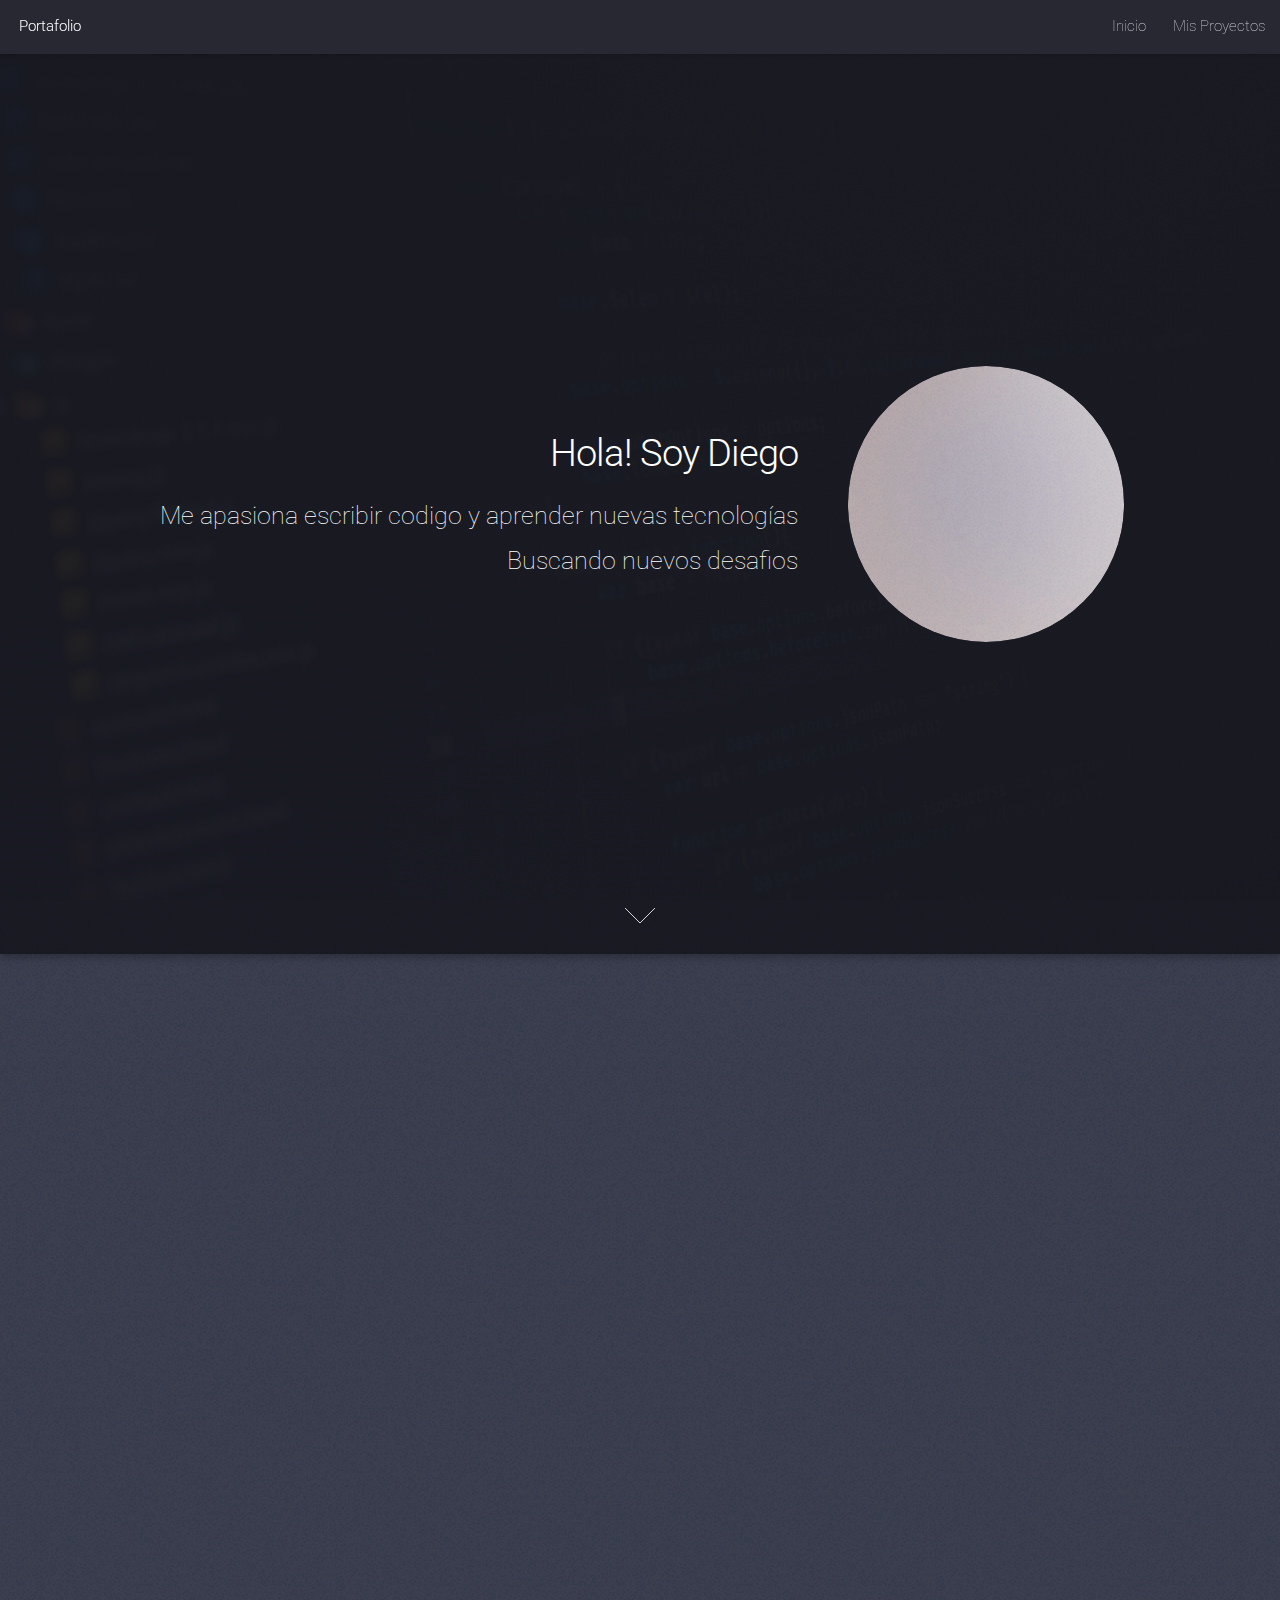
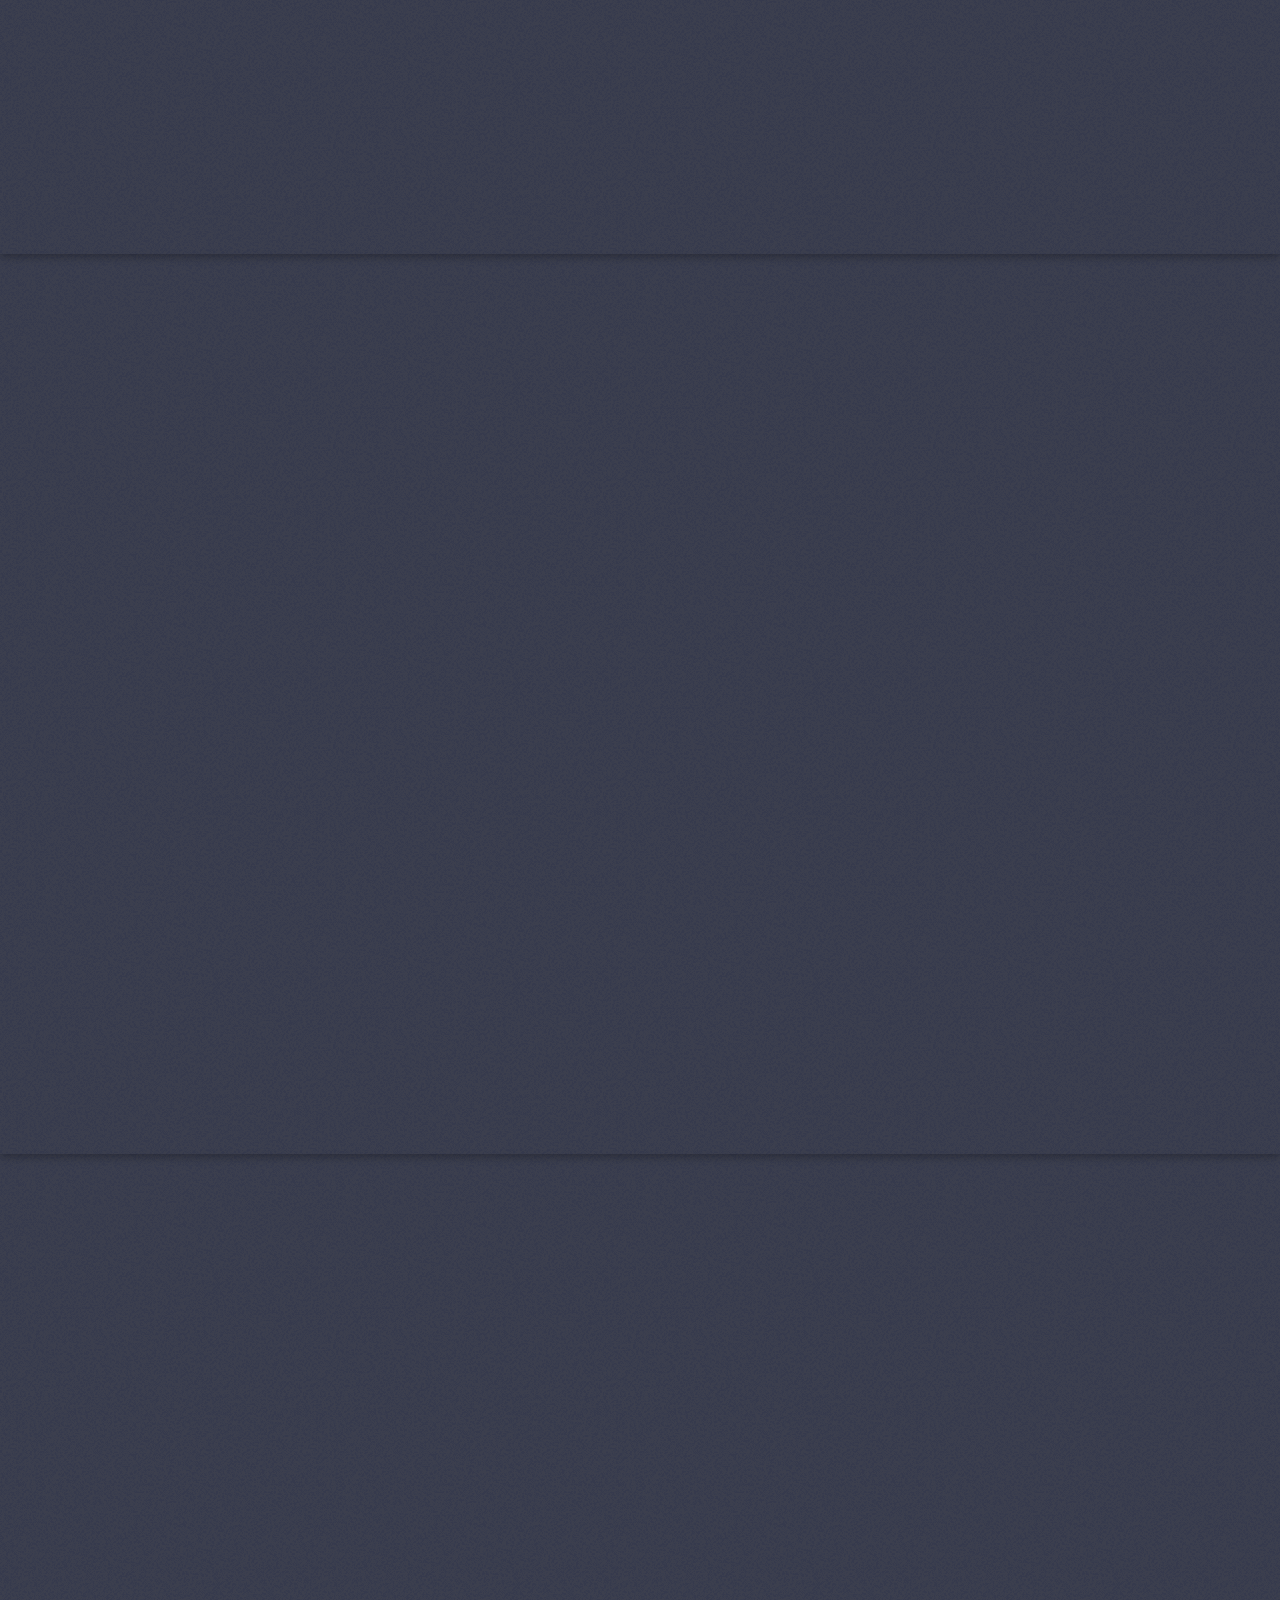
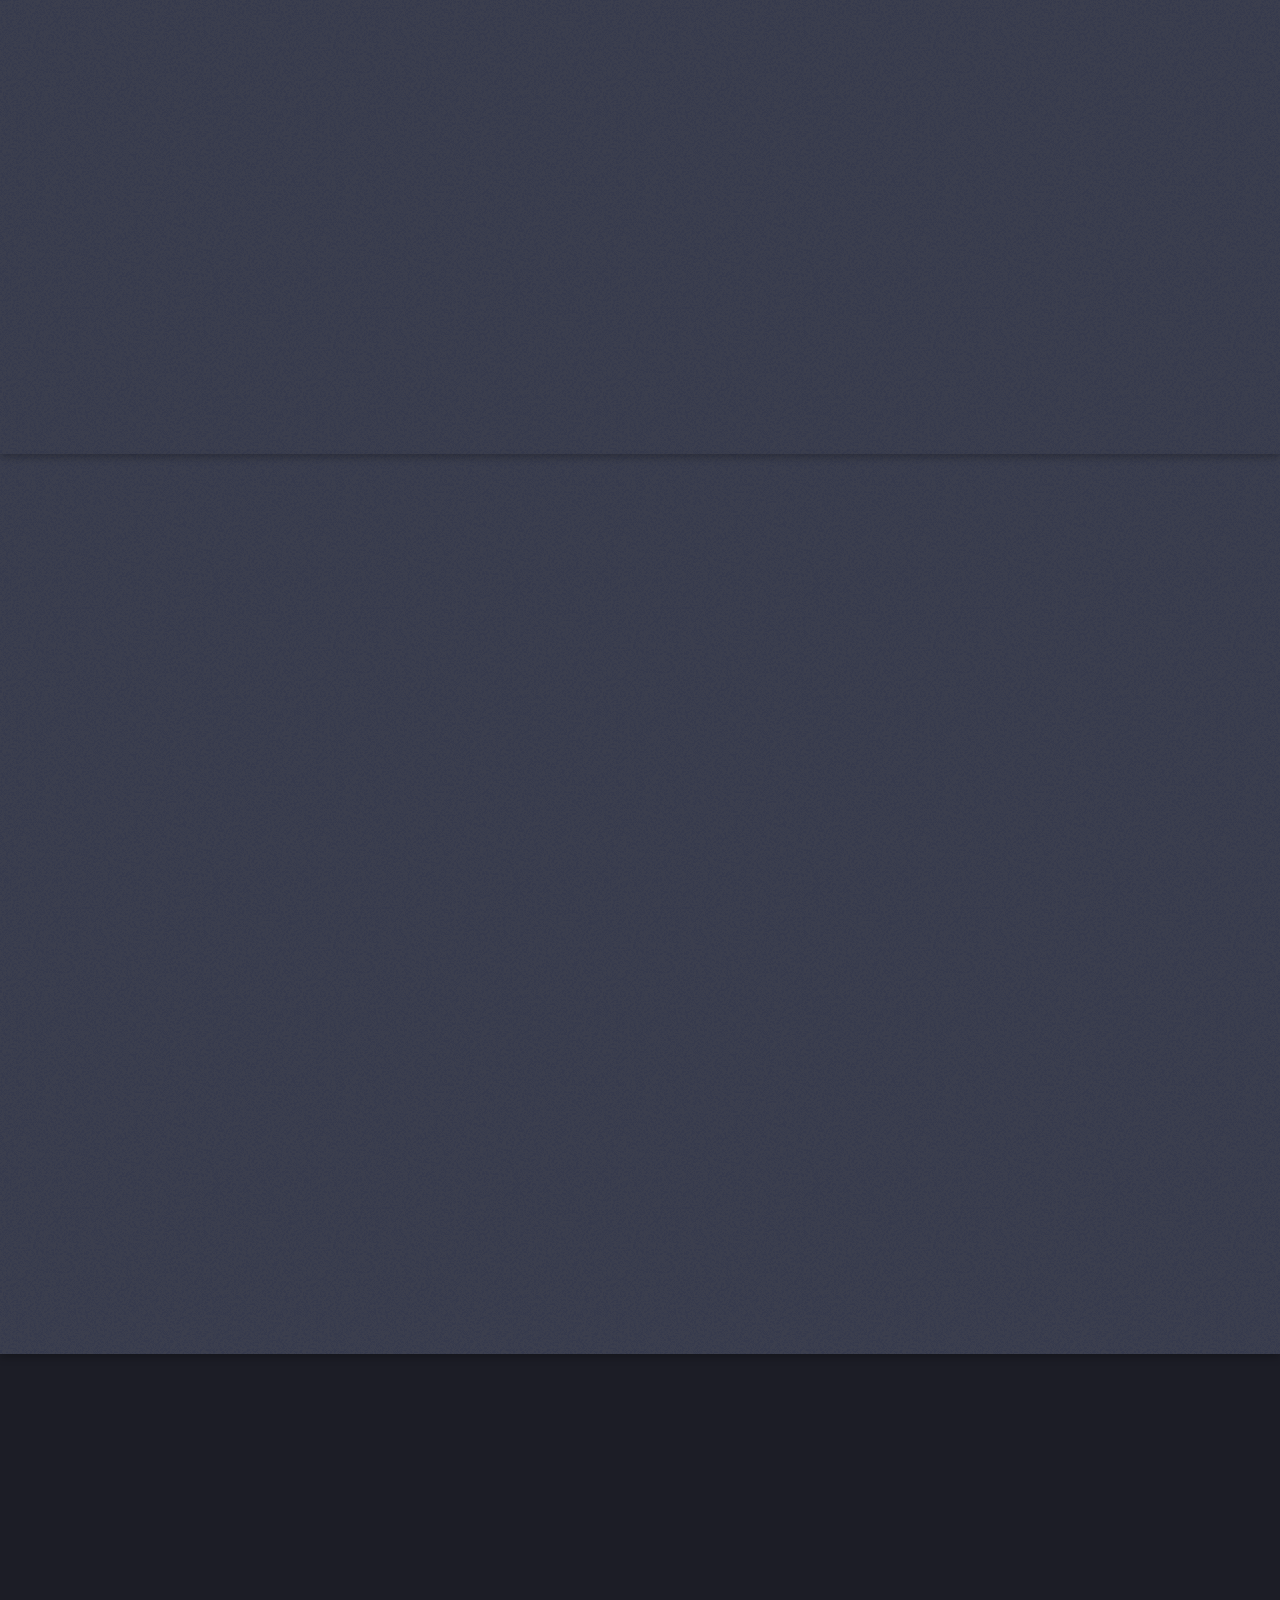
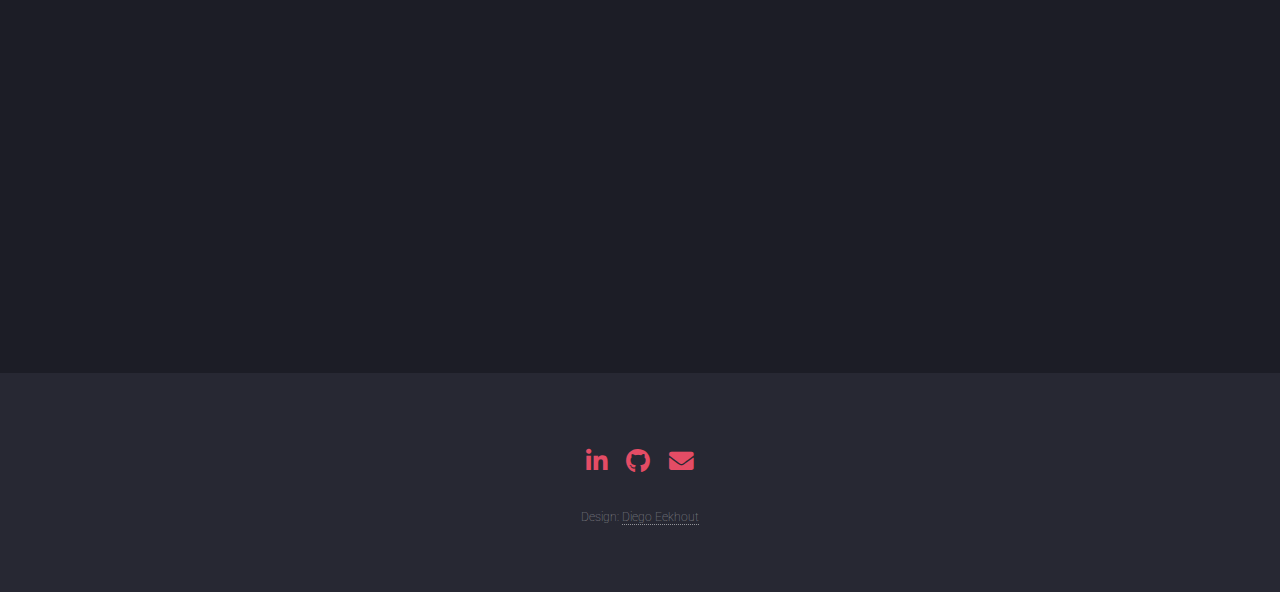
==== index.html @ 504386aa "Add files via upload" ====
<!DOCTYPE HTML>
<html>
	<head>
		<title>Portafolio Diego Eekhout</title>
		<meta charset="utf-8" />
		<meta name="viewport" content="width=device-width, initial-scale=1, user-scalable=no" />
		<link rel="stylesheet" href="assets/css/main.css" />
		<noscript><link rel="stylesheet" href="assets/css/noscript.css" /></noscript>
	</head>
	<body class="is-preload">
		<div id="page-wrapper">

			<!-- Header -->
				<header id="header">
					<h1 id="logo"><a href="index.html">Portafolio</a></h1>
					<nav id="nav">
						<ul>
							<li><a href="index.html">Inicio</a></li>
							<li>
								<a href="#">Mis Proyectos</a>
								<ul>
									<li><a href="proyecto-01.html">Farmacia de Barrio</a></li>
									<li><a href="proyecto-02.html">TangleZip</a></li>
									<li><a href="proyecto-03.html">Busqueda Binaria</a></li>
								</ul>
							</li>
						</ul>
					</nav>
				</header>

			<!-- Banner -->
				<section id="banner">
					<div class="content">
						<header>
							<h2>Hola! Soy Diego</h2>
							<p>Me apasiona escribir codigo y aprender nuevas tecnologías<br />
								Buscando nuevos desafios
							</p>
						</header>
						<span class="image"><img src="images/pic01.jpg" alt="" /></span>
					</div>
					<a href="#one" class="goto-next scrolly">Next</a>
				</section>

			<!-- One -->
				<section id="one" class="spotlight style1 bottom">
					<span class="image fit main"><img src="images/pic02.jpg" alt="" /></span>
					<div class="content">
						<div class="container">
							<div class="row">
								<div class="col-4 col-12-medium">
									<header>
										<h2>Sobre mi</h2>
										<p>Desarrollador Web</p>
									</header>
								</div>
								<div class="col-4 col-12-medium">
									<p>Soy un desarrollador web con experiencia en Vue.js y conocimientos en Typescript, 
										buscando una oportunidad para aplicar mis habilidades técnicas y 
										conocimientos de desarrollo de software en un entorno colaborativo y desafiante.  
									</p>
								</div>
								<div class="col-4 col-12-medium">
									<p>Si quieres saber mas de mi, haz click</p>
									<ul class="actions">
										<li><a href="https://drive.google.com/file/d/19EqJxqK3a6YMEA4mYGof4w_C3l0-E_nT/view?usp=share_link" class="button primary">CV</a></li>
									</ul>
								</div>
							</div>
						</div>
					</div>
					<a href="#two" class="goto-next scrolly">Next</a>
				</section>

			<!-- Two -->
				<section id="two" class="spotlight style2 right">
					<span class="image fit main"><img src="images/pic03.jpg" alt="" /></span>
					<div class="content">
						<header>
							<h2>Proyecto 01</h2>
							<p>Farmacia de Barrio</p>
						</header>
						<p>Es una aplicación web que tiene la finalidad de agregar, editar o eliminar medicamentos de una base de datos</p>
						<ul class="actions">
							<li><a href="proyecto-01.html" class="button">Saber mas</a></li>
							<li><a href="https://github.com/diegoeekhout/Farmacia-de-Barrio" class="button">GitHub</a></li>
						</ul>
					</div>
					<a href="#three" class="goto-next scrolly">Next</a>
				</section>

			<!-- Three -->
				<section id="three" class="spotlight style3 left">
					<span class="image fit main bottom"><img src="images/pic04.jpg" alt="" /></span>
					<div class="content">
						<header>
							<h2>Proyecto 02</h2>
							<p>TangleZip</p>
						</header>
						<p>TangleZip es un clon de Spotify pero con la caracteristica es que sea esclusivamente para podcast.</p>
						<ul class="actions">
							<li><a href="proyecto-02.html" class="button">Saber mas</a></li>
							<li><a href="https://github.com/diegoeekhout/TangleZip-" class="button">GitHub</a></li>
						</ul>
					</div>
					<a href="#four" class="goto-next scrolly">Next</a>
				</section>

			<!-- Four -->
				<section id="four" class="spotlight style4 right">
					<span class="image fit main"><img src="images/pic05.jpg" alt="" /></span>
					<div class="content">
						<header>
							<h2>Proyecto 03</h2>
							<p>Busqueda Binaria</p>
						</header>
						<p>Este codigo se encargade buscar en un arbol binario de datos</p>
						<ul class="actions">
							<li><a href="proyecto-03.html" class="button">Saber mas</a></li>
							<li><a href="https://github.com/diegoeekhout/busquedaBinaria" class="button">GitHub</a></li>
						</ul>
					</div>
					<a href="#five" class="goto-next scrolly">Next</a>
				</section>
			
			<!-- Five -->
				<section id="five" class="wrapper style1 special fade-up">
					<div class="container">
						<header class="major">
							<h2>Contácteme</h2>
						</header>
						<form id="contact-form" action="https://formspree.io/mqkyonwg" method="POST">
							<div class="row gtr-uniform gtr-50">
								<div class="col-6 col-12-xsmall">
									<input type="text" name="name" id="name" value="" placeholder="Nombre" required/>
								</div>
								<div class="col-6 col-12-xsmall">
									<input type="email" name="email" id="email" value="" placeholder="Email" required/>
								</div>
								<div class="col-12">
									<textarea name="message" id="message" placeholder="Ingresar Mensaje" rows="6" required></textarea>
								</div>
								<div class="col-12">
									<ul class="actions">
										<li><input type="submit" target="_blank" value="Enviar Mensaje"  class="primary" /></li>
										<li><input type="reset" value="Reset" /></li>
									</ul>
								</div>
							</div>
						</form>
					</div>
				</section>

			<!-- Footer -->
				<footer id="footer">
					<ul class="icons">
						<li><a href="https://www.linkedin.com/in/diegoeekhout/" target="_blank" class="icon brands fa-linkedin-in"><span class="label">LinkedIn</span></a></li>
						<li><a href="https://github.com/diegoeehoeekhout" target="_blank" class="icon brands fa-github"><span class="label">GitHub</span></a></li>
						<li><a href="mailto:diegoeekhout@gmail.com" target="_blank" class="icon solid fa-envelope"><span class="label">Email</span></a></li>
					</ul>
					<ul class="copyright">
						<li>Design: <a>Diego Eekhout</a></li>
					</ul>
				</footer>

		</div>

		<!-- Scripts -->
			<script src="assets/js/jquery.min.js"></script>
			<script src="assets/js/jquery.scrolly.min.js"></script>
			<script src="assets/js/jquery.dropotron.min.js"></script>
			<script src="assets/js/jquery.scrollex.min.js"></script>
			<script src="assets/js/browser.min.js"></script>
			<script src="assets/js/breakpoints.min.js"></script>
			<script src="assets/js/util.js"></script>
			<script src="assets/js/main.js"></script>

	</body>
</html>
---- assets/css/main.css ----
@import url("fontawesome-all.min.css");
@import url("https://fonts.googleapis.com/css?family=Roboto:100,300,100italic,300italic");


html, body, div, span, applet, object,
iframe, h1, h2, h3, h4, h5, h6, p, blockquote,
pre, a, abbr, acronym, address, big, cite,
code, del, dfn, em, img, ins, kbd, q, s, samp,
small, strike, strong, sub, sup, tt, var, b,
u, i, center, dl, dt, dd, ol, ul, li, fieldset,
form, label, legend, table, caption, tbody,
tfoot, thead, tr, th, td, article, aside,
canvas, details, embed, figure, figcaption,
footer, header, hgroup, menu, nav, output, ruby,
section, summary, time, mark, audio, video {
	margin: 0;
	padding: 0;
	border: 0;
	font-size: 100%;
	font: inherit;
	vertical-align: baseline;}

article, aside, details, figcaption, figure,
footer, header, hgroup, menu, nav, section {
	display: block;}

body {
	line-height: 1;
}

ol, ul {
	list-style: none;
}

blockquote, q {
	quotes: none;
}

	blockquote:before, blockquote:after, q:before, q:after {
		content: '';
		content: none;
	}

table {
	border-collapse: collapse;
	border-spacing: 0;
}

body {
	-webkit-text-size-adjust: none;
}

mark {
	background-color: transparent;
	color: inherit;
}

input::-moz-focus-inner {
	border: 0;
	padding: 0;
}

input, select, textarea {
	-moz-appearance: none;
	-webkit-appearance: none;
	-ms-appearance: none;
	appearance: none;
}

/* Basic */

	html {
		box-sizing: border-box;
	}

	*, *:before, *:after {
		box-sizing: inherit;
	}

	html, body {
		background: #1c1d26;
	}

	body.is-preload *, body.is-preload *:before, body.is-preload *:after {
		-moz-animation: none !important;
		-webkit-animation: none !important;
		-ms-animation: none !important;
		animation: none !important;
		-moz-transition: none !important;
		-webkit-transition: none !important;
		-ms-transition: none !important;
		transition: none !important;
	}

	body, input, select, textarea {
		color: rgba(255, 255, 255, 0.75);
		font-family: "Roboto", Helvetica, sans-serif;
		font-size: 15pt;
		font-weight: 100;
		line-height: 1.75em;
	}

	a {
		-moz-transition: border-color 0.2s ease-in-out, color 0.2s ease-in-out;
		-webkit-transition: border-color 0.2s ease-in-out, color 0.2s ease-in-out;
		-ms-transition: border-color 0.2s ease-in-out, color 0.2s ease-in-out;
		transition: border-color 0.2s ease-in-out, color 0.2s ease-in-out;
		border-bottom: dotted 1px;
		color: #e44c65;
		text-decoration: none;
	}

		a:hover {
			color: #e44c65 !important;
			border-bottom-color: transparent;
		}

	strong, b {
		color: #ffffff;
		font-weight: 300;
	}

	em, i {
		font-style: italic;
	}

	p {
		margin: 0 0 2em 0;
	}

	h1, h2, h3, h4, h5, h6 {
		color: #ffffff;
		font-weight: 300;
		line-height: 1em;
		margin: 0 0 1em 0;
	}

		h1 a, h2 a, h3 a, h4 a, h5 a, h6 a {
			color: inherit;
			border: 0;
		}

	h2 {
		font-size: 2em;
		line-height: 1.5em;
		letter-spacing: -0.025em;
	}

	h3 {
		font-size: 1.35em;
		line-height: 1.5em;
	}

	h4 {
		font-size: 1.1em;
		line-height: 1.5em;
	}

	h5 {
		font-size: 0.9em;
		line-height: 1.5em;
	}

	h6 {
		font-size: 0.7em;
		line-height: 1.5em;
	}

	sub {
		font-size: 0.8em;
		position: relative;
		top: 0.5em;
	}

	sup {
		font-size: 0.8em;
		position: relative;
		top: -0.5em;
	}

	hr {
		border: 0;
		border-bottom: solid 1px rgba(255, 255, 255, 0.3);
		margin: 3em 0;
	}

		hr.major {
			margin: 4em 0;
		}

	blockquote {
		border-left: solid 4px rgba(255, 255, 255, 0.3);
		font-style: italic;
		margin: 0 0 2em 0;
		padding: 0.5em 0 0.5em 2em;
	}

	code {
		background: rgba(255, 255, 255, 0.075);
		border-radius: 4px;
		font-family: "Courier New", monospace;
		font-size: 0.9em;
		margin: 0 0.25em;
		padding: 0.25em 0.65em;
	}

	pre {
		-webkit-overflow-scrolling: touch;
		font-family: "Courier New", monospace;
		font-size: 0.9em;
		margin: 0 0 2em 0;
	}

		pre code {
			display: block;
			line-height: 1.75em;
			padding: 1em 1.5em;
			overflow-x: auto;
		}

	.align-left {
		text-align: left;
	}

	.align-center {
		text-align: center;
	}

	.align-right {
		text-align: right;
	}

/* Loader */

	@-moz-keyframes spinner-show {
		0% {
			opacity: 0;
		}

		100% {
			opacity: 1;
		}
	}

	@-webkit-keyframes spinner-show {
		0% {
			opacity: 0;
		}

		100% {
			opacity: 1;
		}
	}

	@-ms-keyframes spinner-show {
		0% {
			opacity: 0;
		}

		100% {
			opacity: 1;
		}
	}

	@keyframes spinner-show {
		0% {
			opacity: 0;
		}

		100% {
			opacity: 1;
		}
	}

	@-moz-keyframes spinner-hide {
		0% {
			color: rgba(255, 255, 255, 0.15);
			z-index: 100001;
			-moz-transform: scale(1) rotate(0deg);
			-webkit-transform: scale(1) rotate(0deg);
			-ms-transform: scale(1) rotate(0deg);
			transform: scale(1) rotate(0deg);
		}

		99% {
			color: #1c1d26;
			z-index: 100001;
			-moz-transform: scale(0.5) rotate(360deg);
			-webkit-transform: scale(0.5) rotate(360deg);
			-ms-transform: scale(0.5) rotate(360deg);
			transform: scale(0.5) rotate(360deg);
		}

		100% {
			color: #1c1d26;
			z-index: -1;
			-moz-transform: scale(0.5) rotate(360deg);
			-webkit-transform: scale(0.5) rotate(360deg);
			-ms-transform: scale(0.5) rotate(360deg);
			transform: scale(0.5) rotate(360deg);
		}
	}

	@-webkit-keyframes spinner-hide {
		0% {
			color: rgba(255, 255, 255, 0.15);
			z-index: 100001;
			-moz-transform: scale(1) rotate(0deg);
			-webkit-transform: scale(1) rotate(0deg);
			-ms-transform: scale(1) rotate(0deg);
			transform: scale(1) rotate(0deg);
		}

		99% {
			color: #1c1d26;
			z-index: 100001;
			-moz-transform: scale(0.5) rotate(360deg);
			-webkit-transform: scale(0.5) rotate(360deg);
			-ms-transform: scale(0.5) rotate(360deg);
			transform: scale(0.5) rotate(360deg);
		}

		100% {
			color: #1c1d26;
			z-index: -1;
			-moz-transform: scale(0.5) rotate(360deg);
			-webkit-transform: scale(0.5) rotate(360deg);
			-ms-transform: scale(0.5) rotate(360deg);
			transform: scale(0.5) rotate(360deg);
		}
	}

	@-ms-keyframes spinner-hide {
		0% {
			color: rgba(255, 255, 255, 0.15);
			z-index: 100001;
			-moz-transform: scale(1) rotate(0deg);
			-webkit-transform: scale(1) rotate(0deg);
			-ms-transform: scale(1) rotate(0deg);
			transform: scale(1) rotate(0deg);
		}

		99% {
			color: #1c1d26;
			z-index: 100001;
			-moz-transform: scale(0.5) rotate(360deg);
			-webkit-transform: scale(0.5) rotate(360deg);
			-ms-transform: scale(0.5) rotate(360deg);
			transform: scale(0.5) rotate(360deg);
		}

		100% {
			color: #1c1d26;
			z-index: -1;
			-moz-transform: scale(0.5) rotate(360deg);
			-webkit-transform: scale(0.5) rotate(360deg);
			-ms-transform: scale(0.5) rotate(360deg);
			transform: scale(0.5) rotate(360deg);
		}
	}

	@keyframes spinner-hide {
		0% {
			color: rgba(255, 255, 255, 0.15);
			z-index: 100001;
			-moz-transform: scale(1) rotate(0deg);
			-webkit-transform: scale(1) rotate(0deg);
			-ms-transform: scale(1) rotate(0deg);
			transform: scale(1) rotate(0deg);
		}

		99% {
			color: #1c1d26;
			z-index: 100001;
			-moz-transform: scale(0.5) rotate(360deg);
			-webkit-transform: scale(0.5) rotate(360deg);
			-ms-transform: scale(0.5) rotate(360deg);
			transform: scale(0.5) rotate(360deg);
		}

		100% {
			color: #1c1d26;
			z-index: -1;
			-moz-transform: scale(0.5) rotate(360deg);
			-webkit-transform: scale(0.5) rotate(360deg);
			-ms-transform: scale(0.5) rotate(360deg);
			transform: scale(0.5) rotate(360deg);
		}
	}

	@-moz-keyframes spinner-rotate {
		0% {
			-moz-transform: scale(1) rotate(0deg);
			-webkit-transform: scale(1) rotate(0deg);
			-ms-transform: scale(1) rotate(0deg);
			transform: scale(1) rotate(0deg);
		}

		100% {
			-moz-transform: scale(1) rotate(360deg);
			-webkit-transform: scale(1) rotate(360deg);
			-ms-transform: scale(1) rotate(360deg);
			transform: scale(1) rotate(360deg);
		}
	}

	@-webkit-keyframes spinner-rotate {
		0% {
			-moz-transform: scale(1) rotate(0deg);
			-webkit-transform: scale(1) rotate(0deg);
			-ms-transform: scale(1) rotate(0deg);
			transform: scale(1) rotate(0deg);
		}

		100% {
			-moz-transform: scale(1) rotate(360deg);
			-webkit-transform: scale(1) rotate(360deg);
			-ms-transform: scale(1) rotate(360deg);
			transform: scale(1) rotate(360deg);
		}
	}

	@-ms-keyframes spinner-rotate {
		0% {
			-moz-transform: scale(1) rotate(0deg);
			-webkit-transform: scale(1) rotate(0deg);
			-ms-transform: scale(1) rotate(0deg);
			transform: scale(1) rotate(0deg);
		}

		100% {
			-moz-transform: scale(1) rotate(360deg);
			-webkit-transform: scale(1) rotate(360deg);
			-ms-transform: scale(1) rotate(360deg);
			transform: scale(1) rotate(360deg);
		}
	}

	@keyframes spinner-rotate {
		0% {
			-moz-transform: scale(1) rotate(0deg);
			-webkit-transform: scale(1) rotate(0deg);
			-ms-transform: scale(1) rotate(0deg);
			transform: scale(1) rotate(0deg);
		}

		100% {
			-moz-transform: scale(1) rotate(360deg);
			-webkit-transform: scale(1) rotate(360deg);
			-ms-transform: scale(1) rotate(360deg);
			transform: scale(1) rotate(360deg);
		}
	}

	@-moz-keyframes overlay-hide {
		0% {
			opacity: 1;
			z-index: 100000;
		}

		15% {
			opacity: 1;
			z-index: 100000;
		}

		99% {
			opacity: 0;
			z-index: 100000;
		}

		100% {
			opacity: 0;
			z-index: -1;
		}
	}

	@-webkit-keyframes overlay-hide {
		0% {
			opacity: 1;
			z-index: 100000;
		}

		15% {
			opacity: 1;
			z-index: 100000;
		}

		99% {
			opacity: 0;
			z-index: 100000;
		}

		100% {
			opacity: 0;
			z-index: -1;
		}
	}

	@-ms-keyframes overlay-hide {
		0% {
			opacity: 1;
			z-index: 100000;
		}

		15% {
			opacity: 1;
			z-index: 100000;
		}

		99% {
			opacity: 0;
			z-index: 100000;
		}

		100% {
			opacity: 0;
			z-index: -1;
		}
	}

	@keyframes overlay-hide {
		0% {
			opacity: 1;
			z-index: 100000;
		}

		15% {
			opacity: 1;
			z-index: 100000;
		}

		99% {
			opacity: 0;
			z-index: 100000;
		}

		100% {
			opacity: 0;
			z-index: -1;
		}
	}

/* Container */

	.container {
		margin: 0 auto;
		max-width: calc(100% - 4em);
		width: 70em;
	}

		.container.xsmall {
			width: 17.5em;
		}

		.container.small {
			width: 35em;
		}

		.container.medium {
			width: 52.5em;
		}

		.container.large {
			width: 87.5em;
		}

		.container.xlarge {
			width: 105em;
		}

		.container.max {
			width: 100%;
		}

		@media screen and (max-width: 1280px) {

			.container {
				width: 90%;
				max-width: 100%;
			}

		}

		@media screen and (max-width: 980px) {

			.container {
				width: 100% !important;
			}

		}

/* Row */

	.row {
		display: flex;
		flex-wrap: wrap;
		box-sizing: border-box;
		align-items: stretch;
	}

		.row > * {
			box-sizing: border-box;
		}

		.row.gtr-uniform > * > :last-child {
			margin-bottom: 0;
		}

		.row.aln-left {
			justify-content: flex-start;
		}

		.row.aln-center {
			justify-content: center;
		}

		.row.aln-right {
			justify-content: flex-end;
		}

		.row.aln-top {
			align-items: flex-start;
		}

		.row.aln-middle {
			align-items: center;
		}

		.row.aln-bottom {
			align-items: flex-end;
		}

		.row > .imp {
			order: -1;
		}

		.row > .col-1 {
			width: 8.33333%;
		}

		.row > .off-1 {
			margin-left: 8.33333%;
		}

		.row > .col-2 {
			width: 16.66667%;
		}

		.row > .off-2 {
			margin-left: 16.66667%;
		}

		.row > .col-3 {
			width: 25%;
		}

		.row > .off-3 {
			margin-left: 25%;
		}

		.row > .col-4 {
			width: 33.33333%;
		}

		.row > .off-4 {
			margin-left: 33.33333%;
		}

		.row > .col-5 {
			width: 41.66667%;
		}

		.row > .off-5 {
			margin-left: 41.66667%;
		}

		.row > .col-6 {
			width: 50%;
		}

		.row > .off-6 {
			margin-left: 50%;
		}

		.row > .col-7 {
			width: 58.33333%;
		}

		.row > .off-7 {
			margin-left: 58.33333%;
		}

		.row > .col-8 {
			width: 66.66667%;
		}

		.row > .off-8 {
			margin-left: 66.66667%;
		}

		.row > .col-9 {
			width: 75%;
		}

		.row > .off-9 {
			margin-left: 75%;
		}

		.row > .col-10 {
			width: 83.33333%;
		}

		.row > .off-10 {
			margin-left: 83.33333%;
		}

		.row > .col-11 {
			width: 91.66667%;
		}

		.row > .off-11 {
			margin-left: 91.66667%;
		}

		.row > .col-12 {
			width: 100%;
		}

		.row > .off-12 {
			margin-left: 100%;
		}

		.row.gtr-0 {
			margin-top: 0;
			margin-left: 0em;
		}

			.row.gtr-0 > * {
				padding: 0 0 0 0em;
			}

			.row.gtr-0.gtr-uniform {
				margin-top: 0em;
			}

				.row.gtr-0.gtr-uniform > * {
					padding-top: 0em;
				}

		.row.gtr-25 {
			margin-top: 0;
			margin-left: -0.625em;
		}

			.row.gtr-25 > * {
				padding: 0 0 0 0.625em;
			}

			.row.gtr-25.gtr-uniform {
				margin-top: -0.625em;
			}

				.row.gtr-25.gtr-uniform > * {
					padding-top: 0.625em;
				}

		.row.gtr-50 {
			margin-top: 0;
			margin-left: -1.25em;
		}

			.row.gtr-50 > * {
				padding: 0 0 0 1.25em;
			}

			.row.gtr-50.gtr-uniform {
				margin-top: -1.25em;
			}

				.row.gtr-50.gtr-uniform > * {
					padding-top: 1.25em;
				}

		.row {
			margin-top: 0;
			margin-left: -2.5em;
		}

			.row > * {
				padding: 0 0 0 2.5em;
			}

			.row.gtr-uniform {
				margin-top: -2.5em;
			}

				.row.gtr-uniform > * {
					padding-top: 2.5em;
				}

		.row.gtr-150 {
			margin-top: 0;
			margin-left: -3.75em;
		}

			.row.gtr-150 > * {
				padding: 0 0 0 3.75em;
			}

			.row.gtr-150.gtr-uniform {
				margin-top: -3.75em;
			}

				.row.gtr-150.gtr-uniform > * {
					padding-top: 3.75em;
				}

		.row.gtr-200 {
			margin-top: 0;
			margin-left: -5em;
		}

			.row.gtr-200 > * {
				padding: 0 0 0 5em;
			}

			.row.gtr-200.gtr-uniform {
				margin-top: -5em;
			}

				.row.gtr-200.gtr-uniform > * {
					padding-top: 5em;
				}

		@media screen and (max-width: 1680px) {

			.row {
				display: flex;
				flex-wrap: wrap;
				box-sizing: border-box;
				align-items: stretch;
			}

				.row > * {
					box-sizing: border-box;
				}

				.row.gtr-uniform > * > :last-child {
					margin-bottom: 0;
				}

				.row.aln-left {
					justify-content: flex-start;
				}

				.row.aln-center {
					justify-content: center;
				}

				.row.aln-right {
					justify-content: flex-end;
				}

				.row.aln-top {
					align-items: flex-start;
				}

				.row.aln-middle {
					align-items: center;
				}

				.row.aln-bottom {
					align-items: flex-end;
				}

				.row > .imp-xlarge {
					order: -1;
				}

				.row > .col-1-xlarge {
					width: 8.33333%;
				}

				.row > .off-1-xlarge {
					margin-left: 8.33333%;
				}

				.row > .col-2-xlarge {
					width: 16.66667%;
				}

				.row > .off-2-xlarge {
					margin-left: 16.66667%;
				}

				.row > .col-3-xlarge {
					width: 25%;
				}

				.row > .off-3-xlarge {
					margin-left: 25%;
				}

				.row > .col-4-xlarge {
					width: 33.33333%;
				}

				.row > .off-4-xlarge {
					margin-left: 33.33333%;
				}

				.row > .col-5-xlarge {
					width: 41.66667%;
				}

				.row > .off-5-xlarge {
					margin-left: 41.66667%;
				}

				.row > .col-6-xlarge {
					width: 50%;
				}

				.row > .off-6-xlarge {
					margin-left: 50%;
				}

				.row > .col-7-xlarge {
					width: 58.33333%;
				}

				.row > .off-7-xlarge {
					margin-left: 58.33333%;
				}

				.row > .col-8-xlarge {
					width: 66.66667%;
				}

				.row > .off-8-xlarge {
					margin-left: 66.66667%;
				}

				.row > .col-9-xlarge {
					width: 75%;
				}

				.row > .off-9-xlarge {
					margin-left: 75%;
				}

				.row > .col-10-xlarge {
					width: 83.33333%;
				}

				.row > .off-10-xlarge {
					margin-left: 83.33333%;
				}

				.row > .col-11-xlarge {
					width: 91.66667%;
				}

				.row > .off-11-xlarge {
					margin-left: 91.66667%;
				}

				.row > .col-12-xlarge {
					width: 100%;
				}

				.row > .off-12-xlarge {
					margin-left: 100%;
				}

				.row.gtr-0 {
					margin-top: 0;
					margin-left: 0em;
				}

					.row.gtr-0 > * {
						padding: 0 0 0 0em;
					}

					.row.gtr-0.gtr-uniform {
						margin-top: 0em;
					}

						.row.gtr-0.gtr-uniform > * {
							padding-top: 0em;
						}

				.row.gtr-25 {
					margin-top: 0;
					margin-left: -0.625em;
				}

					.row.gtr-25 > * {
						padding: 0 0 0 0.625em;
					}

					.row.gtr-25.gtr-uniform {
						margin-top: -0.625em;
					}

						.row.gtr-25.gtr-uniform > * {
							padding-top: 0.625em;
						}

				.row.gtr-50 {
					margin-top: 0;
					margin-left: -1.25em;
				}

					.row.gtr-50 > * {
						padding: 0 0 0 1.25em;
					}

					.row.gtr-50.gtr-uniform {
						margin-top: -1.25em;
					}

						.row.gtr-50.gtr-uniform > * {
							padding-top: 1.25em;
						}

				.row {
					margin-top: 0;
					margin-left: -2.5em;
				}

					.row > * {
						padding: 0 0 0 2.5em;
					}

					.row.gtr-uniform {
						margin-top: -2.5em;
					}

						.row.gtr-uniform > * {
							padding-top: 2.5em;
						}

				.row.gtr-150 {
					margin-top: 0;
					margin-left: -3.75em;
				}

					.row.gtr-150 > * {
						padding: 0 0 0 3.75em;
					}

					.row.gtr-150.gtr-uniform {
						margin-top: -3.75em;
					}

						.row.gtr-150.gtr-uniform > * {
							padding-top: 3.75em;
						}

				.row.gtr-200 {
					margin-top: 0;
					margin-left: -5em;
				}

					.row.gtr-200 > * {
						padding: 0 0 0 5em;
					}

					.row.gtr-200.gtr-uniform {
						margin-top: -5em;
					}

						.row.gtr-200.gtr-uniform > * {
							padding-top: 5em;
						}

		}

		@media screen and (max-width: 1280px) {

			.row {
				display: flex;
				flex-wrap: wrap;
				box-sizing: border-box;
				align-items: stretch;
			}

				.row > * {
					box-sizing: border-box;
				}

				.row.gtr-uniform > * > :last-child {
					margin-bottom: 0;
				}

				.row.aln-left {
					justify-content: flex-start;
				}

				.row.aln-center {
					justify-content: center;
				}

				.row.aln-right {
					justify-content: flex-end;
				}

				.row.aln-top {
					align-items: flex-start;
				}

				.row.aln-middle {
					align-items: center;
				}

				.row.aln-bottom {
					align-items: flex-end;
				}

				.row > .imp-large {
					order: -1;
				}

				.row > .col-1-large {
					width: 8.33333%;
				}

				.row > .off-1-large {
					margin-left: 8.33333%;
				}

				.row > .col-2-large {
					width: 16.66667%;
				}

				.row > .off-2-large {
					margin-left: 16.66667%;
				}

				.row > .col-3-large {
					width: 25%;
				}

				.row > .off-3-large {
					margin-left: 25%;
				}

				.row > .col-4-large {
					width: 33.33333%;
				}

				.row > .off-4-large {
					margin-left: 33.33333%;
				}

				.row > .col-5-large {
					width: 41.66667%;
				}

				.row > .off-5-large {
					margin-left: 41.66667%;
				}

				.row > .col-6-large {
					width: 50%;
				}

				.row > .off-6-large {
					margin-left: 50%;
				}

				.row > .col-7-large {
					width: 58.33333%;
				}

				.row > .off-7-large {
					margin-left: 58.33333%;
				}

				.row > .col-8-large {
					width: 66.66667%;
				}

				.row > .off-8-large {
					margin-left: 66.66667%;
				}

				.row > .col-9-large {
					width: 75%;
				}

				.row > .off-9-large {
					margin-left: 75%;
				}

				.row > .col-10-large {
					width: 83.33333%;
				}

				.row > .off-10-large {
					margin-left: 83.33333%;
				}

				.row > .col-11-large {
					width: 91.66667%;
				}

				.row > .off-11-large {
					margin-left: 91.66667%;
				}

				.row > .col-12-large {
					width: 100%;
				}

				.row > .off-12-large {
					margin-left: 100%;
				}

				.row.gtr-0 {
					margin-top: 0;
					margin-left: 0em;
				}

					.row.gtr-0 > * {
						padding: 0 0 0 0em;
					}

					.row.gtr-0.gtr-uniform {
						margin-top: 0em;
					}

						.row.gtr-0.gtr-uniform > * {
							padding-top: 0em;
						}

				.row.gtr-25 {
					margin-top: 0;
					margin-left: -0.625em;
				}

					.row.gtr-25 > * {
						padding: 0 0 0 0.625em;
					}

					.row.gtr-25.gtr-uniform {
						margin-top: -0.625em;
					}

						.row.gtr-25.gtr-uniform > * {
							padding-top: 0.625em;
						}

				.row.gtr-50 {
					margin-top: 0;
					margin-left: -1.25em;
				}

					.row.gtr-50 > * {
						padding: 0 0 0 1.25em;
					}

					.row.gtr-50.gtr-uniform {
						margin-top: -1.25em;
					}

						.row.gtr-50.gtr-uniform > * {
							padding-top: 1.25em;
						}

				.row {
					margin-top: 0;
					margin-left: -2.5em;
				}

					.row > * {
						padding: 0 0 0 2.5em;
					}

					.row.gtr-uniform {
						margin-top: -2.5em;
					}

						.row.gtr-uniform > * {
							padding-top: 2.5em;
						}

				.row.gtr-150 {
					margin-top: 0;
					margin-left: -3.75em;
				}

					.row.gtr-150 > * {
						padding: 0 0 0 3.75em;
					}

					.row.gtr-150.gtr-uniform {
						margin-top: -3.75em;
					}

						.row.gtr-150.gtr-uniform > * {
							padding-top: 3.75em;
						}

				.row.gtr-200 {
					margin-top: 0;
					margin-left: -5em;
				}

					.row.gtr-200 > * {
						padding: 0 0 0 5em;
					}

					.row.gtr-200.gtr-uniform {
						margin-top: -5em;
					}

						.row.gtr-200.gtr-uniform > * {
							padding-top: 5em;
						}

		}

		@media screen and (max-width: 980px) {

			.row {
				display: flex;
				flex-wrap: wrap;
				box-sizing: border-box;
				align-items: stretch;
			}

				.row > * {
					box-sizing: border-box;
				}

				.row.gtr-uniform > * > :last-child {
					margin-bottom: 0;
				}

				.row.aln-left {
					justify-content: flex-start;
				}

				.row.aln-center {
					justify-content: center;
				}

				.row.aln-right {
					justify-content: flex-end;
				}

				.row.aln-top {
					align-items: flex-start;
				}

				.row.aln-middle {
					align-items: center;
				}

				.row.aln-bottom {
					align-items: flex-end;
				}

				.row > .imp-medium {
					order: -1;
				}

				.row > .col-1-medium {
					width: 8.33333%;
				}

				.row > .off-1-medium {
					margin-left: 8.33333%;
				}

				.row > .col-2-medium {
					width: 16.66667%;
				}

				.row > .off-2-medium {
					margin-left: 16.66667%;
				}

				.row > .col-3-medium {
					width: 25%;
				}

				.row > .off-3-medium {
					margin-left: 25%;
				}

				.row > .col-4-medium {
					width: 33.33333%;
				}

				.row > .off-4-medium {
					margin-left: 33.33333%;
				}

				.row > .col-5-medium {
					width: 41.66667%;
				}

				.row > .off-5-medium {
					margin-left: 41.66667%;
				}

				.row > .col-6-medium {
					width: 50%;
				}

				.row > .off-6-medium {
					margin-left: 50%;
				}

				.row > .col-7-medium {
					width: 58.33333%;
				}

				.row > .off-7-medium {
					margin-left: 58.33333%;
				}

				.row > .col-8-medium {
					width: 66.66667%;
				}

				.row > .off-8-medium {
					margin-left: 66.66667%;
				}

				.row > .col-9-medium {
					width: 75%;
				}

				.row > .off-9-medium {
					margin-left: 75%;
				}

				.row > .col-10-medium {
					width: 83.33333%;
				}

				.row > .off-10-medium {
					margin-left: 83.33333%;
				}

				.row > .col-11-medium {
					width: 91.66667%;
				}

				.row > .off-11-medium {
					margin-left: 91.66667%;
				}

				.row > .col-12-medium {
					width: 100%;
				}

				.row > .off-12-medium {
					margin-left: 100%;
				}

				.row.gtr-0 {
					margin-top: 0;
					margin-left: 0em;
				}

					.row.gtr-0 > * {
						padding: 0 0 0 0em;
					}

					.row.gtr-0.gtr-uniform {
						margin-top: 0em;
					}

						.row.gtr-0.gtr-uniform > * {
							padding-top: 0em;
						}

				.row.gtr-25 {
					margin-top: 0;
					margin-left: -0.625em;
				}

					.row.gtr-25 > * {
						padding: 0 0 0 0.625em;
					}

					.row.gtr-25.gtr-uniform {
						margin-top: -0.625em;
					}

						.row.gtr-25.gtr-uniform > * {
							padding-top: 0.625em;
						}

				.row.gtr-50 {
					margin-top: 0;
					margin-left: -1.25em;
				}

					.row.gtr-50 > * {
						padding: 0 0 0 1.25em;
					}

					.row.gtr-50.gtr-uniform {
						margin-top: -1.25em;
					}

						.row.gtr-50.gtr-uniform > * {
							padding-top: 1.25em;
						}

				.row {
					margin-top: 0;
					margin-left: -2.5em;
				}

					.row > * {
						padding: 0 0 0 2.5em;
					}

					.row.gtr-uniform {
						margin-top: -2.5em;
					}

						.row.gtr-uniform > * {
							padding-top: 2.5em;
						}

				.row.gtr-150 {
					margin-top: 0;
					margin-left: -3.75em;
				}

					.row.gtr-150 > * {
						padding: 0 0 0 3.75em;
					}

					.row.gtr-150.gtr-uniform {
						margin-top: -3.75em;
					}

						.row.gtr-150.gtr-uniform > * {
							padding-top: 3.75em;
						}

				.row.gtr-200 {
					margin-top: 0;
					margin-left: -5em;
				}

					.row.gtr-200 > * {
						padding: 0 0 0 5em;
					}

					.row.gtr-200.gtr-uniform {
						margin-top: -5em;
					}

						.row.gtr-200.gtr-uniform > * {
							padding-top: 5em;
						}

		}

		@media screen and (max-width: 736px) {

			.row {
				display: flex;
				flex-wrap: wrap;
				box-sizing: border-box;
				align-items: stretch;
			}

				.row > * {
					box-sizing: border-box;
				}

				.row.gtr-uniform > * > :last-child {
					margin-bottom: 0;
				}

				.row.aln-left {
					justify-content: flex-start;
				}

				.row.aln-center {
					justify-content: center;
				}

				.row.aln-right {
					justify-content: flex-end;
				}

				.row.aln-top {
					align-items: flex-start;
				}

				.row.aln-middle {
					align-items: center;
				}

				.row.aln-bottom {
					align-items: flex-end;
				}

				.row > .imp-small {
					order: -1;
				}

				.row > .col-1-small {
					width: 8.33333%;
				}

				.row > .off-1-small {
					margin-left: 8.33333%;
				}

				.row > .col-2-small {
					width: 16.66667%;
				}

				.row > .off-2-small {
					margin-left: 16.66667%;
				}

				.row > .col-3-small {
					width: 25%;
				}

				.row > .off-3-small {
					margin-left: 25%;
				}

				.row > .col-4-small {
					width: 33.33333%;
				}

				.row > .off-4-small {
					margin-left: 33.33333%;
				}

				.row > .col-5-small {
					width: 41.66667%;
				}

				.row > .off-5-small {
					margin-left: 41.66667%;
				}

				.row > .col-6-small {
					width: 50%;
				}

				.row > .off-6-small {
					margin-left: 50%;
				}

				.row > .col-7-small {
					width: 58.33333%;
				}

				.row > .off-7-small {
					margin-left: 58.33333%;
				}

				.row > .col-8-small {
					width: 66.66667%;
				}

				.row > .off-8-small {
					margin-left: 66.66667%;
				}

				.row > .col-9-small {
					width: 75%;
				}

				.row > .off-9-small {
					margin-left: 75%;
				}

				.row > .col-10-small {
					width: 83.33333%;
				}

				.row > .off-10-small {
					margin-left: 83.33333%;
				}

				.row > .col-11-small {
					width: 91.66667%;
				}

				.row > .off-11-small {
					margin-left: 91.66667%;
				}

				.row > .col-12-small {
					width: 100%;
				}

				.row > .off-12-small {
					margin-left: 100%;
				}

				.row.gtr-0 {
					margin-top: 0;
					margin-left: 0em;
				}

					.row.gtr-0 > * {
						padding: 0 0 0 0em;
					}

					.row.gtr-0.gtr-uniform {
						margin-top: 0em;
					}

						.row.gtr-0.gtr-uniform > * {
							padding-top: 0em;
						}

				.row.gtr-25 {
					margin-top: 0;
					margin-left: -0.625em;
				}

					.row.gtr-25 > * {
						padding: 0 0 0 0.625em;
					}

					.row.gtr-25.gtr-uniform {
						margin-top: -0.625em;
					}

						.row.gtr-25.gtr-uniform > * {
							padding-top: 0.625em;
						}

				.row.gtr-50 {
					margin-top: 0;
					margin-left: -1.25em;
				}

					.row.gtr-50 > * {
						padding: 0 0 0 1.25em;
					}

					.row.gtr-50.gtr-uniform {
						margin-top: -1.25em;
					}

						.row.gtr-50.gtr-uniform > * {
							padding-top: 1.25em;
						}

				.row {
					margin-top: 0;
					margin-left: -2.5em;
				}

					.row > * {
						padding: 0 0 0 2.5em;
					}

					.row.gtr-uniform {
						margin-top: -2.5em;
					}

						.row.gtr-uniform > * {
							padding-top: 2.5em;
						}

				.row.gtr-150 {
					margin-top: 0;
					margin-left: -3.75em;
				}

					.row.gtr-150 > * {
						padding: 0 0 0 3.75em;
					}

					.row.gtr-150.gtr-uniform {
						margin-top: -3.75em;
					}

						.row.gtr-150.gtr-uniform > * {
							padding-top: 3.75em;
						}

				.row.gtr-200 {
					margin-top: 0;
					margin-left: -5em;
				}

					.row.gtr-200 > * {
						padding: 0 0 0 5em;
					}

					.row.gtr-200.gtr-uniform {
						margin-top: -5em;
					}

						.row.gtr-200.gtr-uniform > * {
							padding-top: 5em;
						}

		}

		@media screen and (max-width: 480px) {

			.row {
				display: flex;
				flex-wrap: wrap;
				box-sizing: border-box;
				align-items: stretch;
			}

				.row > * {
					box-sizing: border-box;
				}

				.row.gtr-uniform > * > :last-child {
					margin-bottom: 0;
				}

				.row.aln-left {
					justify-content: flex-start;
				}

				.row.aln-center {
					justify-content: center;
				}

				.row.aln-right {
					justify-content: flex-end;
				}

				.row.aln-top {
					align-items: flex-start;
				}

				.row.aln-middle {
					align-items: center;
				}

				.row.aln-bottom {
					align-items: flex-end;
				}

				.row > .imp-xsmall {
					order: -1;
				}

				.row > .col-1-xsmall {
					width: 8.33333%;
				}

				.row > .off-1-xsmall {
					margin-left: 8.33333%;
				}

				.row > .col-2-xsmall {
					width: 16.66667%;
				}

				.row > .off-2-xsmall {
					margin-left: 16.66667%;
				}

				.row > .col-3-xsmall {
					width: 25%;
				}

				.row > .off-3-xsmall {
					margin-left: 25%;
				}

				.row > .col-4-xsmall {
					width: 33.33333%;
				}

				.row > .off-4-xsmall {
					margin-left: 33.33333%;
				}

				.row > .col-5-xsmall {
					width: 41.66667%;
				}

				.row > .off-5-xsmall {
					margin-left: 41.66667%;
				}

				.row > .col-6-xsmall {
					width: 50%;
				}

				.row > .off-6-xsmall {
					margin-left: 50%;
				}

				.row > .col-7-xsmall {
					width: 58.33333%;
				}

				.row > .off-7-xsmall {
					margin-left: 58.33333%;
				}

				.row > .col-8-xsmall {
					width: 66.66667%;
				}

				.row > .off-8-xsmall {
					margin-left: 66.66667%;
				}

				.row > .col-9-xsmall {
					width: 75%;
				}

				.row > .off-9-xsmall {
					margin-left: 75%;
				}

				.row > .col-10-xsmall {
					width: 83.33333%;
				}

				.row > .off-10-xsmall {
					margin-left: 83.33333%;
				}

				.row > .col-11-xsmall {
					width: 91.66667%;
				}

				.row > .off-11-xsmall {
					margin-left: 91.66667%;
				}

				.row > .col-12-xsmall {
					width: 100%;
				}

				.row > .off-12-xsmall {
					margin-left: 100%;
				}

				.row.gtr-0 {
					margin-top: 0;
					margin-left: 0em;
				}

					.row.gtr-0 > * {
						padding: 0 0 0 0em;
					}

					.row.gtr-0.gtr-uniform {
						margin-top: 0em;
					}

						.row.gtr-0.gtr-uniform > * {
							padding-top: 0em;
						}

				.row.gtr-25 {
					margin-top: 0;
					margin-left: -0.625em;
				}

					.row.gtr-25 > * {
						padding: 0 0 0 0.625em;
					}

					.row.gtr-25.gtr-uniform {
						margin-top: -0.625em;
					}

						.row.gtr-25.gtr-uniform > * {
							padding-top: 0.625em;
						}

				.row.gtr-50 {
					margin-top: 0;
					margin-left: -1.25em;
				}

					.row.gtr-50 > * {
						padding: 0 0 0 1.25em;
					}

					.row.gtr-50.gtr-uniform {
						margin-top: -1.25em;
					}

						.row.gtr-50.gtr-uniform > * {
							padding-top: 1.25em;
						}

				.row {
					margin-top: 0;
					margin-left: -2.5em;
				}

					.row > * {
						padding: 0 0 0 2.5em;
					}

					.row.gtr-uniform {
						margin-top: -2.5em;
					}

						.row.gtr-uniform > * {
							padding-top: 2.5em;
						}

				.row.gtr-150 {
					margin-top: 0;
					margin-left: -3.75em;
				}

					.row.gtr-150 > * {
						padding: 0 0 0 3.75em;
					}

					.row.gtr-150.gtr-uniform {
						margin-top: -3.75em;
					}

						.row.gtr-150.gtr-uniform > * {
							padding-top: 3.75em;
						}

				.row.gtr-200 {
					margin-top: 0;
					margin-left: -5em;
				}

					.row.gtr-200 > * {
						padding: 0 0 0 5em;
					}

					.row.gtr-200.gtr-uniform {
						margin-top: -5em;
					}

						.row.gtr-200.gtr-uniform > * {
							padding-top: 5em;
						}

		}

/* Section/Article */

	section.special, article.special {
		text-align: center;
	}

	header p {
		color: #ffffff;
		position: relative;
		margin: 0 0 1.5em 0;
	}

	header h2 + p {
		font-size: 1.65em;
		margin-top: -1em;
		line-height: 1.75em;
	}

	header h2 + p {
		font-size: 1.65em;
		margin-top: -1em;
		line-height: 1.75em;
	}

	header h3 + p {
		font-size: 1.1em;
		margin-top: -0.8em;
		line-height: 1.75em;
	}

	header h4 + p,
	header h5 + p,
	header h6 + p {
		font-size: 0.9em;
		margin-top: -0.6em;
		line-height: 1.5em;
	}

	header.major {
		margin: 0 0 4em 0;
		position: relative;
		text-align: center;
	}

		header.major:after {
			background: #e44c65;
			content: '';
			display: inline-block;
			height: 0.2em;
			max-width: 20em;
			width: 75%;
		}

	footer.major {
		margin: 4em 0 0 0;
	}

/* Form */

	form {
		margin: 0 0 2em 0;
	}

		form.cta {
			max-width: 35em;
			margin-left: auto;
			margin-right: auto;
		}

	label {
		color: #ffffff;
		display: block;
		font-size: 0.9em;
		font-weight: 300;
		margin: 0 0 1em 0;
	}

	input[type="text"],
	input[type="password"],
	input[type="email"],
	select,
	textarea {
		-moz-appearance: none;
		-webkit-appearance: none;
		-ms-appearance: none;
		appearance: none;
		-moz-transition: border-color 0.2s ease-in-out;
		-webkit-transition: border-color 0.2s ease-in-out;
		-ms-transition: border-color 0.2s ease-in-out;
		transition: border-color 0.2s ease-in-out;
		background: transparent;
		border-radius: 4px;
		border: solid 1px rgba(255, 255, 255, 0.3);
		color: inherit;
		display: block;
		outline: 0;
		padding: 0 1em;
		text-decoration: none;
		width: 100%;
	}

		input[type="text"]:invalid,
		input[type="password"]:invalid,
		input[type="email"]:invalid,
		select:invalid,
		textarea:invalid {
			box-shadow: none;
		}

		input[type="text"]:focus,
		input[type="password"]:focus,
		input[type="email"]:focus,
		select:focus,
		textarea:focus {
			border-color: #e44c65;
		}

	select {
		background-image: url("data:image/svg+xml;charset=utf8,%3Csvg xmlns='http://www.w3.org/2000/svg' width='40' height='40' preserveAspectRatio='none' viewBox='0 0 40 40'%3E%3Cpath d='M9.4,12.3l10.4,10.4l10.4-10.4c0.2-0.2,0.5-0.4,0.9-0.4c0.3,0,0.6,0.1,0.9,0.4l3.3,3.3c0.2,0.2,0.4,0.5,0.4,0.9 c0,0.4-0.1,0.6-0.4,0.9L20.7,31.9c-0.2,0.2-0.5,0.4-0.9,0.4c-0.3,0-0.6-0.1-0.9-0.4L4.3,17.3c-0.2-0.2-0.4-0.5-0.4-0.9 c0-0.4,0.1-0.6,0.4-0.9l3.3-3.3c0.2-0.2,0.5-0.4,0.9-0.4S9.1,12.1,9.4,12.3z' fill='rgba(255, 255, 255, 0.3)' /%3E%3C/svg%3E");
		background-size: 1.25rem;
		background-repeat: no-repeat;
		background-position: calc(100% - 1rem) center;
		height: 3em;
		padding-right: 3em;
		text-overflow: ellipsis;
	}

		select option {
			color: #ffffff;
			background: #1c1d26;
		}

		select:focus::-ms-value {
			background-color: transparent;
		}

		select::-ms-expand {
			display: none;
		}

	input[type="text"],
	input[type="password"],
	input[type="email"],
	select {
		height: 3em;
	}

	textarea {
		padding: 0.75em 1em;
	}

	input[type="checkbox"],
	input[type="radio"] {
		-moz-appearance: none;
		-webkit-appearance: none;
		-ms-appearance: none;
		appearance: none;
		display: block;
		float: left;
		margin-right: -2em;
		opacity: 0;
		width: 1em;
		z-index: -1;
	}

		input[type="checkbox"] + label,
		input[type="radio"] + label {
			text-decoration: none;
			color: rgba(255, 255, 255, 0.75);
			cursor: pointer;
			display: inline-block;
			font-size: 1em;
			font-weight: 100;
			padding-left: 2.55em;
			padding-right: 0.75em;
			position: relative;
		}

			input[type="checkbox"] + label:before,
			input[type="radio"] + label:before {
				-moz-osx-font-smoothing: grayscale;
				-webkit-font-smoothing: antialiased;
				display: inline-block;
				font-style: normal;
				font-variant: normal;
				text-rendering: auto;
				line-height: 1;
				text-transform: none !important;
				font-family: 'Font Awesome 5 Free';
				font-weight: 900;
			}

			input[type="checkbox"] + label:before,
			input[type="radio"] + label:before {
				border-radius: 4px;
				border: solid 1px rgba(255, 255, 255, 0.3);
				content: '';
				display: inline-block;
				font-size: 0.8em;
				height: 2.25em;
				left: 0;
				line-height: 2.25em;
				position: absolute;
				text-align: center;
				top: 0;
				width: 2.25em;
			}

		/* input[type="checkbox"]:checked + label:before,
		input[type="radio"]:checked + label:before {
			background: rgba(255, 255, 255, 0.25);
			color: #ffffff;
			content: '\f00c';
		} */

		input[type="checkbox"]:focus + label:before,
		input[type="radio"]:focus + label:before {
			border-color: #e44c65;
		}

	input[type="checkbox"] + label:before {
		border-radius: 4px;
	}

	input[type="radio"] + label:before {
		border-radius: 100%;
	}

	::-webkit-input-placeholder {
		color: rgba(255, 255, 255, 0.5) !important;
		opacity: 1.0;
	}

	:-moz-placeholder {
		color: rgba(255, 255, 255, 0.5) !important;
		opacity: 1.0;
	}

	::-moz-placeholder {
		color: rgba(255, 255, 255, 0.5) !important;
		opacity: 1.0;
	}

	:-ms-input-placeholder {
		color: rgba(255, 255, 255, 0.5) !important;
		opacity: 1.0;
	}

/* Box */

	.box {
		border-radius: 4px;
		border: solid 1px rgba(255, 255, 255, 0.3);
		margin-bottom: 2em;
		padding: 1.5em;
	}

		.box > :last-child,
		.box > :last-child > :last-child,
		.box > :last-child > :last-child > :last-child {
			margin-bottom: 0;
		}

		.box.alt {
			border: 0;
			border-radius: 0;
			padding: 0;
		}

/* Icon */

	.icon {
		text-decoration: none;
		border-bottom: none;
		position: relative;
	}

		.icon:before {
			-moz-osx-font-smoothing: grayscale;
			-webkit-font-smoothing: antialiased;
			display: inline-block;
			font-style: normal;
			font-variant: normal;
			text-rendering: auto;
			line-height: 1;
			text-transform: none !important;
			font-family: 'Font Awesome 5 Free';
			font-weight: 400;
		}

		.icon > .label {
			display: none;
		}

		.icon:before {
			line-height: inherit;
		}

		.icon.solid:before {
			font-weight: 900 !important;
		}

		.icon.brands:before {
			font-family: 'Font Awesome 5 Brands' !important;
		}

		.icon.alt {
			text-decoration: none;
		}

			.icon.alt:before {
				-moz-osx-font-smoothing: grayscale;
				-webkit-font-smoothing: antialiased;
				display: inline-block;
				font-style: normal;
				font-variant: normal;
				text-rendering: auto;
				line-height: 1;
				text-transform: none !important;
				font-family: 'Font Awesome 5 Free';
				font-weight: 400;
			}

			.icon.alt:before {
				color: #1c1d26 !important;
				text-shadow: 1px 0 0 #ffffff, -1px 0 0 #ffffff, 0 1px 0 #ffffff, 0 -1px 0 #ffffff;
			}

		.icon.major {
			background: #272833;
			border-radius: 100%;
			cursor: default;
			display: inline-block;
			height: 6em;
			line-height: 5.65em;
			margin: 0 0 2em 0;
			text-align: center;
			width: 6em;
		}

			.icon.major:before {
				font-size: 2.25em;
			}

			.icon.major.alt {
				text-decoration: none;
			}

				.icon.major.alt:before {
					-moz-osx-font-smoothing: grayscale;
					-webkit-font-smoothing: antialiased;
					display: inline-block;
					font-style: normal;
					font-variant: normal;
					text-rendering: auto;
					line-height: 1;
					text-transform: none !important;
					font-family: 'Font Awesome 5 Free';
					font-weight: 400;
				}

				.icon.major.alt:before {
					color: #272833 !important;
					text-shadow: 1px 0 0 #ffffff, -1px 0 0 #ffffff, 0 1px 0 #ffffff, 0 -1px 0 #ffffff;
				}

/* Image */

	.image {
		border-radius: 4px;
		border: 0;
		display: inline-block;
		position: relative;
		overflow: hidden;
	}

		.image:before {
			content: '';
			display: block;
			position: absolute;
			left: 0;
			top: 0;
			background-image: url("images/overlay.png");
			width: 100%;
			height: 100%;
			z-index: 1;
		}

		.image img {
			border-radius: 4px;
			display: block;
		}

		.image.left {
			float: left;
			margin: 0 1.5em 1em 0;
			top: 0.25em;
		}

		.image.right {
			float: right;
			margin: 0 0 1em 1.5em;
			top: 0.25em;
		}

		.image.left, .image.right {
			max-width: 40%;
		}

			.image.left img, .image.right img {
				width: 100%;
			}

		.image.fit {
			display: block;
			margin: 0 0 2em 0;
			width: 100%;
		}

			.image.fit img {
				width: 100%;
			}

/* List */

	ol {
		list-style: decimal;
		margin: 0 0 2em 0;
		padding-left: 1.25em;
	}

		ol li {
			padding-left: 0.25em;
		}

	ul {
		list-style: disc;
		margin: 0 0 2em 0;
		padding-left: 1em;
	}

		ul li {
			padding-left: 0.5em;
		}

		ul.alt {
			list-style: none;
			padding-left: 0;
		}

			ul.alt li {
				border-top: solid 1px rgba(255, 255, 255, 0.3);
				padding: 0.5em 0;
			}

				ul.alt li:first-child {
					border-top: 0;
					padding-top: 0;
				}

	dl {
		margin: 0 0 2em 0;
	}

/* Icons */

	ul.icons {
		cursor: default;
		list-style: none;
		padding-left: 0;
	}

		ul.icons li {
			display: inline-block;
			height: 2.5em;
			line-height: 2.5em;
			padding: 0 0.5em;
		}

			ul.icons li .icon {
				font-size: 0.8em;
			}

				ul.icons li .icon:before {
					font-size: 2em;
				}

/* Actions */

	ul.actions {
		display: -moz-flex;
		display: -webkit-flex;
		display: -ms-flex;
		display: flex;
		cursor: default;
		list-style: none;
		margin-left: -1em;
		padding-left: 0;
	}

		ul.actions li {
			padding: 0 0 0 1em;
			vertical-align: middle;
		}

		ul.actions.special {
			-moz-justify-content: center;
			-webkit-justify-content: center;
			-ms-justify-content: center;
			justify-content: center;
			width: 100%;
			margin-left: 0;
		}

			ul.actions.special li:first-child {
				padding-left: 0;
			}

		ul.actions.stacked {
			-moz-flex-direction: column;
			-webkit-flex-direction: column;
			-ms-flex-direction: column;
			flex-direction: column;
			margin-left: 0;
		}

			ul.actions.stacked li {
				padding: 1.3em 0 0 0;
			}

				ul.actions.stacked li:first-child {
					padding-top: 0;
				}

		ul.actions.fit {
			width: calc(100% + 1em);
		}

			ul.actions.fit li {
				-moz-flex-grow: 1;
				-webkit-flex-grow: 1;
				-ms-flex-grow: 1;
				flex-grow: 1;
				-moz-flex-shrink: 1;
				-webkit-flex-shrink: 1;
				-ms-flex-shrink: 1;
				flex-shrink: 1;
				width: 100%;
			}

				ul.actions.fit li > * {
					width: 100%;
				}

			ul.actions.fit.stacked {
				width: 100%;
			}

		@media screen and (max-width: 480px) {

			ul.actions:not(.fixed) {
				-moz-flex-direction: column;
				-webkit-flex-direction: column;
				-ms-flex-direction: column;
				flex-direction: column;
				margin-left: 0;
				width: 100% !important;
			}

				ul.actions:not(.fixed) li {
					-moz-flex-grow: 1;
					-webkit-flex-grow: 1;
					-ms-flex-grow: 1;
					flex-grow: 1;
					-moz-flex-shrink: 1;
					-webkit-flex-shrink: 1;
					-ms-flex-shrink: 1;
					flex-shrink: 1;
					padding: 1em 0 0 0;
					text-align: center;
					width: 100%;
				}

					ul.actions:not(.fixed) li > * {
						width: 100%;
					}

					ul.actions:not(.fixed) li:first-child {
						padding-top: 0;
					}

					ul.actions:not(.fixed) li input[type="submit"],
					ul.actions:not(.fixed) li input[type="reset"],
					ul.actions:not(.fixed) li input[type="button"],
					ul.actions:not(.fixed) li button,
					ul.actions:not(.fixed) li .button {
						width: 100%;
					}

						ul.actions:not(.fixed) li input[type="submit"].icon:before,
						ul.actions:not(.fixed) li input[type="reset"].icon:before,
						ul.actions:not(.fixed) li input[type="button"].icon:before,
						ul.actions:not(.fixed) li button.icon:before,
						ul.actions:not(.fixed) li .button.icon:before {
							margin-left: -0.5em;
						}

		}

/* Table */

	.table-wrapper {
		-webkit-overflow-scrolling: touch;
		overflow-x: auto;
	}

	table {
		margin: 0 0 2em 0;
		width: 100%;
	}

		table tbody tr {
			border: solid 1px rgba(255, 255, 255, 0.3);
			border-left: 0;
			border-right: 0;
		}

			table tbody tr:nth-child(2n + 1) {
				background-color: rgba(255, 255, 255, 0.075);
			}

		table td {
			padding: 0.75em 0.75em;
		}

		table th {
			color: #ffffff;
			font-size: 0.9em;
			font-weight: 300;
			padding: 0 0.75em 0.75em 0.75em;
			text-align: left;
		}

		table thead {
			border-bottom: solid 1px rgba(255, 255, 255, 0.3);
		}

		table tfoot {
			border-top: solid 1px rgba(255, 255, 255, 0.3);
		}

		table.alt {
			border-collapse: separate;
		}

			table.alt tbody tr td {
				border: solid 1px rgba(255, 255, 255, 0.3);
				border-left-width: 0;
				border-top-width: 0;
			}

				table.alt tbody tr td:first-child {
					border-left-width: 1px;
				}

			table.alt tbody tr:first-child td {
				border-top-width: 1px;
			}

			table.alt thead {
				border-bottom: 0;
			}

			table.alt tfoot {
				border-top: 0;
			}

/* Button */

	input[type="submit"],
	input[type="reset"],
	input[type="button"],
	.button {
		-moz-appearance: none;
		-webkit-appearance: none;
		-ms-appearance: none;
		appearance: none;
		-moz-transition: background-color 0.2s ease-in-out, color 0.2s ease-in-out, box-shadow 0.2s ease-in-out;
		-webkit-transition: background-color 0.2s ease-in-out, color 0.2s ease-in-out, box-shadow 0.2s ease-in-out;
		-ms-transition: background-color 0.2s ease-in-out, color 0.2s ease-in-out, box-shadow 0.2s ease-in-out;
		transition: background-color 0.2s ease-in-out, color 0.2s ease-in-out, box-shadow 0.2s ease-in-out;
		background-color: transparent;
		border-radius: 4px;
		border: 0;
		box-shadow: inset 0 0 0 1px rgba(255, 255, 255, 0.3);
		color: #ffffff !important;
		cursor: pointer;
		display: inline-block;
		font-weight: 300;
		height: 3em;
		line-height: 3em;
		padding: 0 2.25em;
		text-align: center;
		text-decoration: none;
		white-space: nowrap;
	}

		input[type="submit"]:hover, input[type="submit"]:active,
		input[type="reset"]:hover,
		input[type="reset"]:active,
		input[type="button"]:hover,
		input[type="button"]:active,
		.button:hover,
		.button:active {
			box-shadow: inset 0 0 0 1px #e44c65;
			color: #e44c65 !important;
		}

		input[type="submit"]:active,
		input[type="reset"]:active,
		input[type="button"]:active,
		.button:active {
			background-color: rgba(228, 76, 101, 0.15);
		}

		input[type="submit"].icon:before,
		input[type="reset"].icon:before,
		input[type="button"].icon:before,
		.button.icon:before {
			margin-right: 0.5em;
		}

		input[type="submit"].fit,
		input[type="reset"].fit,
		input[type="button"].fit,
		.button.fit {
			width: 100%;
		}

		input[type="submit"].small,
		input[type="reset"].small,
		input[type="button"].small,
		.button.small {
			font-size: 0.8em;
		}

		input[type="submit"].large,
		input[type="reset"].large,
		input[type="button"].large,
		.button.large {
			font-size: 1.35em;
		}

		input[type="submit"].primary,
		input[type="reset"].primary,
		input[type="button"].primary,
		.button.primary {
			background-color: #e44c65;
			box-shadow: none;
			color: #ffffff !important;
		}

			input[type="submit"].primary:hover,
			input[type="reset"].primary:hover,
			input[type="button"].primary:hover,
			.button.primary:hover {
				background-color: #e76278;
			}

			input[type="submit"].primary:active,
			input[type="reset"].primary:active,
			input[type="button"].primary:active,
			.button.primary:active {
				background-color: #e13652;
			}

		input[type="submit"].disabled, input[type="submit"]:disabled,
		input[type="reset"].disabled,
		input[type="reset"]:disabled,
		input[type="button"].disabled,
		input[type="button"]:disabled,
		.button.disabled,
		.button:disabled {
			background-color: rgba(255, 255, 255, 0.3) !important;
			box-shadow: none !important;
			color: #ffffff !important;
			cursor: default;
			opacity: 0.25;
		}

/* Goto Next */

	.goto-next {
		border: 0;
		bottom: 0;
		display: block;
		height: 5em;
		left: 50%;
		margin: 0 0 0 -5em;
		overflow: hidden;
		position: absolute;
		text-indent: 10em;
		white-space: nowrap;
		width: 10em;
		z-index: 1;
	}

		.goto-next:before {
			background-image: url("images/arrow.svg");
			background-position: center center;
			background-repeat: no-repeat;
			background-size: contain;
			content: '';
			display: block;
			height: 1.5em;
			left: 50%;
			margin: -0.75em 0 0 -1em;
			position: absolute;
			top: 50%;
			width: 2em;
			z-index: 1;
		}

/* Spotlight */

	.spotlight {
		background-attachment: fixed;
		background-position: center center;
		background-size: cover;
		box-shadow: 0 0.25em 0.5em 0 rgba(0, 0, 0, 0.25);
		height: 100vh;
		overflow: hidden;
		position: relative;
	}

		.spotlight:nth-last-of-type(1) {
			z-index: 1;
		}

		.spotlight:nth-last-of-type(2) {
			z-index: 2;
		}

		.spotlight:nth-last-of-type(3) {
			z-index: 3;
		}

		.spotlight:nth-last-of-type(4) {
			z-index: 4;
		}

		.spotlight:nth-last-of-type(5) {
			z-index: 5;
		}

		.spotlight:nth-last-of-type(6) {
			z-index: 6;
		}

		.spotlight:nth-last-of-type(7) {
			z-index: 7;
		}

		.spotlight:nth-last-of-type(8) {
			z-index: 8;
		}

		.spotlight:nth-last-of-type(9) {
			z-index: 9;
		}

		.spotlight:nth-last-of-type(10) {
			z-index: 10;
		}

		.spotlight:nth-last-of-type(11) {
			z-index: 11;
		}

		.spotlight:nth-last-of-type(12) {
			z-index: 12;
		}

		.spotlight:nth-last-of-type(13) {
			z-index: 13;
		}

		.spotlight:nth-last-of-type(14) {
			z-index: 14;
		}

		.spotlight:nth-last-of-type(15) {
			z-index: 15;
		}

		.spotlight:nth-last-of-type(16) {
			z-index: 16;
		}

		.spotlight:nth-last-of-type(17) {
			z-index: 17;
		}

		.spotlight:nth-last-of-type(18) {
			z-index: 18;
		}

		.spotlight:nth-last-of-type(19) {
			z-index: 19;
		}

		.spotlight:nth-last-of-type(20) {
			z-index: 20;
		}

		.spotlight:before {
			background-image: url("images/overlay.png");
			content: '';
			display: block;
			height: 100%;
			left: 0;
			top: 0;
			width: 100%;
		}

		.spotlight .image.main {
			display: none;
		}

			.spotlight .image.main img {
				position: relative;
			}

		.spotlight .content {
			-moz-transform: translate(0,0);
			-webkit-transform: translate(0,0);
			-ms-transform: translate(0,0);
			transform: translate(0,0);
			-moz-transition: -moz-transform 1s ease, opacity 1s ease;
			-webkit-transition: -webkit-transform 1s ease, opacity 1s ease;
			-ms-transition: -ms-transform 1s ease, opacity 1s ease;
			transition: transform 1s ease, opacity 1s ease;
			background: rgba(23, 24, 32, 0.95);
			border-style: solid;
			opacity: 1;
			position: absolute;
		}

		.spotlight .goto-next {
			-moz-transform: translate(0,0);
			-webkit-transform: translate(0,0);
			-ms-transform: translate(0,0);
			transform: translate(0,0);
			-moz-transition: -moz-transform 0.75s ease, opacity 1s ease-in;
			-webkit-transition: -webkit-transform 0.75s ease, opacity 1s ease-in;
			-ms-transition: -ms-transform 0.75s ease, opacity 1s ease-in;
			transition: transform 0.75s ease, opacity 1s ease-in;
			-moz-transition-delay: 0.5s;
			-webkit-transition-delay: 0.5s;
			-ms-transition-delay: 0.5s;
			transition-delay: 0.5s;
			opacity: 1;
		}

		.spotlight.top .content, .spotlight.bottom .content {
			left: 0;
			padding: 5.1em 0 3.1em 0;
			width: 100%;
		}

		.spotlight.top .content {
			border-bottom-width: 0.35em;
			top: 0;
		}

		.spotlight.bottom .content {
			border-top-width: 0.35em;
			bottom: 0;
		}

		.spotlight.left .content, .spotlight.right .content {
			height: 101%;
			padding: 6em 3em;
			top: 0;
			width: 28em;
		}

		.spotlight.left .content {
			border-right-width: 0.35em;
			left: 0;
		}

		.spotlight.right .content {
			border-left-width: 0.35em;
			right: 0;
		}

		.spotlight.style1 .content {
			border-color: #e44c65;
		}

		.spotlight.style2 .content {
			border-color: #5480f1;
		}

		.spotlight.style3 .content {
			border-color: #39c088;
		}

		.spotlight.style4 .content{
			border-color: #623B82;
		}

		.spotlight.inactive .content {
			opacity: 0;
		}

		.spotlight.inactive .goto-next {
			-moz-transform: translate(0,1.5em);
			-webkit-transform: translate(0,1.5em);
			-ms-transform: translate(0,1.5em);
			transform: translate(0,1.5em);
			opacity: 0;
		}

		.spotlight.inactive.top .content {
			-moz-transform: translate(0,-5em);
			-webkit-transform: translate(0,-5em);
			-ms-transform: translate(0,-5em);
			transform: translate(0,-5em);
		}

		.spotlight.inactive.bottom .content {
			-moz-transform: translate(0,5em);
			-webkit-transform: translate(0,5em);
			-ms-transform: translate(0,5em);
			transform: translate(0,5em);
		}

		.spotlight.inactive.left .content {
			-moz-transform: translate(-5em,0);
			-webkit-transform: translate(-5em,0);
			-ms-transform: translate(-5em,0);
			transform: translate(-5em,0);
		}

		.spotlight.inactive.right .content {
			-moz-transform: translate(5em,0);
			-webkit-transform: translate(5em,0);
			-ms-transform: translate(5em,0);
			transform: translate(5em,0);
		}

	body.is-touch .spotlight {
		background-attachment: scroll;
	}

/* Wrapper */

	.wrapper {
		padding: 6em 0 4em 0;
	}

		.wrapper.style2 {
			background: #e44c65;
		}

			.wrapper.style2 input[type="text"]:focus,
			.wrapper.style2 input[type="password"]:focus,
			.wrapper.style2 input[type="email"]:focus,
			.wrapper.style2 select:focus,
			.wrapper.style2 textarea:focus {
				border-color: rgba(255, 255, 255, 0.5);
			}

			.wrapper.style2 input[type="submit"]:hover, .wrapper.style2 input[type="submit"]:active,
			.wrapper.style2 input[type="reset"]:hover,
			.wrapper.style2 input[type="reset"]:active,
			.wrapper.style2 input[type="button"]:hover,
			.wrapper.style2 input[type="button"]:active,
			.wrapper.style2 .button:hover,
			.wrapper.style2 .button:active {
				background-color: rgba(255, 255, 255, 0.075) !important;
				box-shadow: inset 0 0 0 1px rgba(255, 255, 255, 0.5) !important;
				color: #ffffff !important;
			}

			.wrapper.style2 input[type="submit"]:active,
			.wrapper.style2 input[type="reset"]:active,
			.wrapper.style2 input[type="button"]:active,
			.wrapper.style2 .button:active {
				background-color: rgba(255, 255, 255, 0.25) !important;
			}

			.wrapper.style2 input[type="submit"].primary,
			.wrapper.style2 input[type="reset"].primary,
			.wrapper.style2 input[type="button"].primary,
			.wrapper.style2 .button.primary {
				background-color: #ffffff;
				color: #e44c65 !important;
			}

				.wrapper.style2 input[type="submit"].primary:hover, .wrapper.style2 input[type="submit"].primary:active,
				.wrapper.style2 input[type="reset"].primary:hover,
				.wrapper.style2 input[type="reset"].primary:active,
				.wrapper.style2 input[type="button"].primary:hover,
				.wrapper.style2 input[type="button"].primary:active,
				.wrapper.style2 .button.primary:hover,
				.wrapper.style2 .button.primary:active {
					background-color: rgba(255, 255, 255, 0.075) !important;
					box-shadow: inset 0 0 0 1px rgba(255, 255, 255, 0.5) !important;
					color: #ffffff !important;
				}

				.wrapper.style2 input[type="submit"].primary:active,
				.wrapper.style2 input[type="reset"].primary:active,
				.wrapper.style2 input[type="button"].primary:active,
				.wrapper.style2 .button.primary:active {
					background-color: rgba(255, 255, 255, 0.25) !important;
				}

		.wrapper.fade-down > .container {
			-moz-transform: translate(0,0);
			-webkit-transform: translate(0,0);
			-ms-transform: translate(0,0);
			transform: translate(0,0);
			-moz-transition: -moz-transform 1s ease, opacity 1s ease;
			-webkit-transition: -webkit-transform 1s ease, opacity 1s ease;
			-ms-transition: -ms-transform 1s ease, opacity 1s ease;
			transition: transform 1s ease, opacity 1s ease;
			opacity: 1;
		}

		.wrapper.fade-down.inactive > .container {
			-moz-transform: translate(0,-1em);
			-webkit-transform: translate(0,-1em);
			-ms-transform: translate(0,-1em);
			transform: translate(0,-1em);
			opacity: 0;
		}

		.wrapper.fade-up > .container {
			-moz-transform: translate(0,0);
			-webkit-transform: translate(0,0);
			-ms-transform: translate(0,0);
			transform: translate(0,0);
			-moz-transition: -moz-transform 1s ease, opacity 1s ease;
			-webkit-transition: -webkit-transform 1s ease, opacity 1s ease;
			-ms-transition: -ms-transform 1s ease, opacity 1s ease;
			transition: transform 1s ease, opacity 1s ease;
			opacity: 1;
		}

		.wrapper.fade-up.inactive > .container {
			-moz-transform: translate(0,1em);
			-webkit-transform: translate(0,1em);
			-ms-transform: translate(0,1em);
			transform: translate(0,1em);
			opacity: 0;
		}

		.wrapper.fade > .container {
			-moz-transition: opacity 1s ease;
			-webkit-transition: opacity 1s ease;
			-ms-transition: opacity 1s ease;
			transition: opacity 1s ease;
			opacity: 1;
		}

		.wrapper.fade.inactive > .container {
			opacity: 0;
		}

/* Dropotron */

	.dropotron {
		background: rgba(39, 40, 51, 0.965);
		border-radius: 4px;
		box-shadow: 0 0.075em 0.35em 0 rgba(0, 0, 0, 0.125);
		list-style: none;
		margin-top: calc(-0.25em + 1px);
		min-width: 12em;
		padding: 0.25em 0;
	}

		.dropotron > li {
			border-top: solid 1px rgba(255, 255, 255, 0.035);
			padding: 0;
		}

			.dropotron > li a, .dropotron > li span {
				border: 0;
				color: rgba(255, 255, 255, 0.75);
				display: block;
				padding: 0.1em 1em;
				text-decoration: none;
			}

			.dropotron > li:first-child {
				border-top: 0;
			}

			.dropotron > li.active > a, .dropotron > li.active > span {
				color: #e44c65;
			}

		.dropotron.level-0 {
			font-size: 0.8em;
			margin-top: 1em;
		}

			.dropotron.level-0:before {
				-moz-transform: rotate(45deg);
				-webkit-transform: rotate(45deg);
				-ms-transform: rotate(45deg);
				transform: rotate(45deg);
				background: #272833;
				content: '';
				display: block;
				height: 1em;
				position: absolute;
				right: 1.5em;
				top: -0.5em;
				width: 1em;
			}

/* Header */

	#page-wrapper {
		padding-top: 3.5em;
	}

	#header {
		background: rgba(39, 40, 51, 0.965);
		box-shadow: 0 0 0.25em 0 rgba(0, 0, 0, 0.25);
		cursor: default;
		height: 3.5em;
		left: 0;
		line-height: 3.5em;
		position: fixed;
		top: 0;
		width: 100%;
		z-index: 100;
	}

		#header h1 {
			height: inherit;
			left: 1.25em;
			line-height: inherit;
			margin: 0;
			position: absolute;
			top: 0;
		}

		#header nav {
			position: absolute;
			right: 1em;
			top: 0;
		}

			#header nav ul {
				margin: 0;
			}

				#header nav ul li {
					display: inline-block;
					margin-left: 1em;
				}

					#header nav ul li a, #header nav ul li span {
						border: 0;
						color: inherit;
						display: inline-block;
						height: inherit;
						line-height: inherit;
						outline: 0;
					}

						#header nav ul li a.button, #header nav ul li span.button {
							height: 2em;
							line-height: 2em;
							padding: 0 1.25em;
						}

						#header nav ul li a:not(.button):before, #header nav ul li span:not(.button):before {
							margin-right: 0.5em;
						}

					#header nav ul li.active > a, #header nav ul li.active > span {
						color: #e44c65;
					}

					#header nav ul li > ul {
						display: none;
					}

/* Banner */

	#banner {
		background-attachment: fixed;
		background-color: #272833;
		background-image: url("../../images/banner.jpg");
		background-position: center center;
		background-size: cover;
		box-shadow: 0 0.25em 0.5em 0 rgba(0, 0, 0, 0.25);
		min-height: 100vh;
		position: relative;
		text-align: center;
		z-index: 21;
	}

		#banner:before {
			content: '';
			display: inline-block;
			height: 100vh;
			vertical-align: middle;
			width: 1%;
		}

		#banner:after {
			background-image: -moz-linear-gradient(top, rgba(23, 24, 32, 0.95), rgba(23, 24, 32, 0.95)), url("images/overlay.png");;
			background-image: -webkit-linear-gradient(top, rgba(23, 24, 32, 0.95), rgba(23, 24, 32, 0.95)), url("images/overlay.png");;
			background-image: -ms-linear-gradient(top, rgba(23, 24, 32, 0.95), rgba(23, 24, 32, 0.95)), url("images/overlay.png");;
			background-image: linear-gradient(top, rgba(23, 24, 32, 0.95), rgba(23, 24, 32, 0.95)), url("images/overlay.png");;
			content: '';
			display: block;
			height: 100%;
			left: 0;
			position: absolute;
			top: 0;
			width: 100%;
		}

		#banner .content {
			display: inline-block;
			margin-right: 1%;
			max-width: 95%;
			padding: 6em;
			position: relative;
			text-align: right;
			vertical-align: middle;
			z-index: 1;
		}

			#banner .content header {
				display: inline-block;
				vertical-align: middle;
			}

				#banner .content header h2 {
					font-size: 2.5em;
					margin: 0;
				}

				#banner .content header p {
					margin: 0.5em 0 0 0;
					top: 0;
				}

			#banner .content .image {
				border-radius: 100%;
				display: inline-block;
				height: 18em;
				margin-left: 3em;
				vertical-align: middle;
				width: 18em;
			}

				#banner .content .image img {
					border-radius: 100%;
					display: block;
					width: 100%;
				}

	body.is-touch #banner {
		background-attachment: scroll;
	}

/* Footer */

	#footer {
		background: #272833;
		padding: 6em 0;
		text-align: center;
	}

		#footer .icons .icon.alt {
			text-decoration: none;
		}

			#footer .icons .icon.alt:before {
				-moz-osx-font-smoothing: grayscale;
				-webkit-font-smoothing: antialiased;
				display: inline-block;
				font-style: normal;
				font-variant: normal;
				text-rendering: auto;
				line-height: 1;
				text-transform: none !important;
				font-family: 'Font Awesome 5 Free';
				font-weight: 400;
			}

			#footer .icons .icon.alt:before {
				color: #272833 !important;
				text-shadow: 1px 0 0 rgba(255, 255, 255, 0.5), -1px 0 0 rgba(255, 255, 255, 0.5), 0 1px 0 rgba(255, 255, 255, 0.5), 0 -1px 0 rgba(255, 255, 255, 0.5);
			}

		#footer .copyright {
			color: rgba(255, 255, 255, 0.5);
			font-size: 0.8em;
			line-height: 1em;
			margin: 2em 0 0 0;
			padding: 0;
			text-align: center;
		}

			#footer .copyright li {
				border-left: solid 1px rgba(255, 255, 255, 0.3);
				display: inline-block;
				list-style: none;
				margin-left: 1.5em;
				padding-left: 1.5em;
			}

				#footer .copyright li:first-child {
					border-left: 0;
					margin-left: 0;
					padding-left: 0;
				}

				#footer .copyright li a {
					color: inherit;
				}

/* XLarge */

	@media screen and (max-width: 1680px) {

		/* Basic */

			body, input, select, textarea {
				font-size: 13pt;
			}

	}

/* Large */

	@media screen and (max-width: 1280px) {

		/* Basic */

			body, input, select, textarea {
				font-size: 11.5pt;
			}

		/* Spotlight */

			.spotlight.top .content {
				padding: 3.825em 0 1.825em 0;
			}

			.spotlight.bottom .content {
				padding: 3.825em 0 2.95em 0;
			}

			.spotlight.left .content, .spotlight.right .content {
				padding: 4.5em 2.5em;
				width: 25em;
			}

		/* Wrapper */

			.wrapper {
				padding: 4.5em 0 2.5em 0;
			}

		/* Dropotron */

			.dropotron.level-0 {
				font-size: 1em;
			}

		/* Banner */

			#banner .content {
				padding: 4.5em;
			}

		/* Footer */

			#footer {
				padding: 4.5em 0;
			}

	}

/* Medium */

	@media screen and (max-width: 980px) {

		/* Basic */

			body, input, select, textarea {
				font-size: 12pt;
			}

		/* Spotlight */

			.spotlight {
				background-attachment: scroll;
				height: auto;
			}

				.spotlight .image.main {
					display: block;
					margin: 0;
					max-height: 40vh;
					overflow: hidden;
				}

				.spotlight .content {
					background-color: #1c1d26;
					border-width: 0 !important;
					border-top-width: 0.35em !important;
					bottom: auto !important;
					left: auto !important;
					padding: 4.5em 2.5em 2.5em 2.5em !important;
					position: relative;
					right: auto !important;
					text-align: center;
					top: auto !important;
					width: 100% !important;
				}

					.spotlight .content ul.actions {
						-moz-justify-content: center;
						-webkit-justify-content: center;
						-ms-justify-content: center;
						justify-content: center;
						width: 100%;
						margin-left: 0;
					}

						.spotlight .content ul.actions li:first-child {
							padding-left: 0;
						}

				.spotlight .goto-next {
					display: none;
				}

		/* Wrapper */

			.wrapper {
				padding: 4.5em 2.5em 2.5em 2.5em;
			}

		/* Banner */

			#banner {
				background-attachment: scroll;
			}

				#banner .goto-next {
					height: 7em;
				}

				#banner .content {
					padding: 9em 0;
					text-align: center;
				}

					#banner .content header {
						display: block;
						margin: 0 0 2em 0;
						text-align: center;
					}

					#banner .content .image {
						margin: 0;
					}

		/* Footer */

			#footer {
				padding: 4.5em 0;
			}

	}

/* Small */

	#navPanel, #titleBar {
		display: none;
	}

	@media screen and (max-width: 736px) {

		/* Basic */

			html, body {
				overflow-x: hidden;
			}

			body, input, select, textarea {
				font-size: 12pt;
			}

			h2 {
				font-size: 1.5em;
			}

			h3 {
				font-size: 1.2em;
			}

			h4 {
				font-size: 1em;
			}

		/* Section/Article */

			header p br {
				display: none;
			}

			header h2 + p {
				font-size: 1em;
			}

			header h3 + p {
				font-size: 1em;
			}

			header h4 + p,
			header h5 + p,
			header h6 + p {
				font-size: 0.9em;
			}

			header.major {
				margin: 0 0 2em 0;
			}

		/* Goto Next */

			.goto-next:before {
				height: 0.8em;
				margin: -0.4em 0 0 -0.6em;
				width: 1.2em;
			}

		/* Spotlight */

			.spotlight {
				box-shadow: 0 0.125em 0.5em 0 rgba(0, 0, 0, 0.25);
			}

				.spotlight .image.main {
					max-height: 60vh;
				}

				.spotlight .content {
					border-top-width: 0.2em !important;
					padding: 3.25em 1.5em 1.25em 1.5em !important;
				}

		/* Wrapper */

			.wrapper {
				padding: 3.25em 1.5em 1.25em 1.5em;
			}

		/* Header */

			#header {
				display: none;
			}

		/* Banner */

			#banner {
				box-shadow: 0 0.125em 0.5em 0 rgba(0, 0, 0, 0.25);
				min-height: calc(100vh - 44px);
			}

				#banner:before {
					height: calc(100vh - 44px);
				}

				#banner .content {
					padding: 4.0625em 1.5em 4.875em 1.5em;
				}

					#banner .content header h2 {
						font-size: 1.5em;
					}

					#banner .content .image {
						height: 9em;
						width: 9em;
					}

		/* Nav */

			#page-wrapper {
				-moz-backface-visibility: hidden;
				-webkit-backface-visibility: hidden;
				-ms-backface-visibility: hidden;
				backface-visibility: hidden;
				-moz-transition: -moz-transform 0.5s ease;
				-webkit-transition: -webkit-transform 0.5s ease;
				-ms-transition: -ms-transform 0.5s ease;
				transition: transform 0.5s ease;
				padding-bottom: 1px;
				padding-top: 44px !important;
			}

			#titleBar {
				-moz-backface-visibility: hidden;
				-webkit-backface-visibility: hidden;
				-ms-backface-visibility: hidden;
				backface-visibility: hidden;
				-moz-transition: -moz-transform 0.5s ease;
				-webkit-transition: -webkit-transform 0.5s ease;
				-ms-transition: -ms-transform 0.5s ease;
				transition: transform 0.5s ease;
				display: block;
				height: 44px;
				left: 0;
				position: fixed;
				top: 0;
				width: 100%;
				z-index: 10001;
				background: #272833;
				box-shadow: 0 0.125em 0.125em 0 rgba(0, 0, 0, 0.125);
			}

				#titleBar .title {
					color: #ffffff;
					display: block;
					font-weight: 300;
					height: 44px;
					line-height: 44px;
					text-align: center;
				}

					#titleBar .title a {
						color: inherit;
						border: 0;
					}

				#titleBar .toggle {
					text-decoration: none;
					height: 60px;
					left: 0;
					position: absolute;
					top: 0;
					width: 90px;
					outline: 0;
					border: 0;
				}

					#titleBar .toggle:before {
						-moz-osx-font-smoothing: grayscale;
						-webkit-font-smoothing: antialiased;
						display: inline-block;
						font-style: normal;
						font-variant: normal;
						text-rendering: auto;
						line-height: 1;
						text-transform: none !important;
						font-family: 'Font Awesome 5 Free';
						font-weight: 900;
					}

					#titleBar .toggle:before {
						background: #e44c65;
						color: rgba(255, 255, 255, 0.5);
						content: '\f0c9';
						display: block;
						font-size: 18px;
						height: 44px;
						left: 0;
						line-height: 44px;
						position: absolute;
						text-align: center;
						top: 0;
						width: 54px;
					}

			#navPanel {
				-moz-backface-visibility: hidden;
				-webkit-backface-visibility: hidden;
				-ms-backface-visibility: hidden;
				backface-visibility: hidden;
				-moz-transform: translateX(-275px);
				-webkit-transform: translateX(-275px);
				-ms-transform: translateX(-275px);
				transform: translateX(-275px);
				-moz-transition: -moz-transform 0.5s ease;
				-webkit-transition: -webkit-transform 0.5s ease;
				-ms-transition: -ms-transform 0.5s ease;
				transition: transform 0.5s ease;
				display: block;
				height: 100%;
				left: 0;
				overflow-y: auto;
				position: fixed;
				top: 0;
				width: 275px;
				z-index: 10002;
				background: #181920;
				padding: 0.75em 1.25em;
			}

				#navPanel .link {
					border: 0;
					border-top: solid 1px rgba(255, 255, 255, 0.05);
					color: rgba(255, 255, 255, 0.75);
					display: block;
					height: 3em;
					line-height: 3em;
					text-decoration: none;
				}

					#navPanel .link:hover {
						color: inherit !important;
					}

					#navPanel .link:first-child {
						border-top: 0;
					}

					#navPanel .link.depth-0 {
						color: #ffffff;
						font-weight: 300;
					}

					#navPanel .link .indent-1 {
						display: inline-block;
						width: 1.25em;
					}

					#navPanel .link .indent-2 {
						display: inline-block;
						width: 2.5em;
					}

					#navPanel .link .indent-3 {
						display: inline-block;
						width: 3.75em;
					}

					#navPanel .link .indent-4 {
						display: inline-block;
						width: 5em;
					}

					#navPanel .link .indent-5 {
						display: inline-block;
						width: 6.25em;
					}

			body.navPanel-visible #page-wrapper {
				-moz-transform: translateX(275px);
				-webkit-transform: translateX(275px);
				-ms-transform: translateX(275px);
				transform: translateX(275px);
			}

			body.navPanel-visible #titleBar {
				-moz-transform: translateX(275px);
				-webkit-transform: translateX(275px);
				-ms-transform: translateX(275px);
				transform: translateX(275px);
			}

			body.navPanel-visible #navPanel {
				-moz-transform: translateX(0);
				-webkit-transform: translateX(0);
				-ms-transform: translateX(0);
				transform: translateX(0);
			}

		/* Footer */

			#footer {
				padding: 3.25em 1.5em;
			}

	}

/* XSmall */

	@media screen and (max-width: 480px) {

		/* Basic */

			html, body {
				min-width: 320px;
			}

			body, input, select, textarea {
				font-size: 12pt;
			}

		/* Button */

			input[type="submit"],
			input[type="reset"],
			input[type="button"],
			.button {
				padding: 0;
			}

		/* Spotlight */

			.spotlight .image.main {
				max-height: 50vh;
			}

			.spotlight .content {
				padding: 3em 1.25em 1em 1.25em !important;
			}

		/* Wrapper */

			.wrapper {
				padding: 3em 1.25em 1em 1.25em;
			}

		/* Banner */

			#banner .content {
				padding: 3em 1.5625em 5.25em 1.5625em;
			}

		/* Footer */

			#footer {
				padding: 3em 1.25em;
			}

				#footer .copyright {
					line-height: inherit;
				}

					#footer .copyright li {
						border-left: 0;
						display: block;
						margin: 0;
						padding: 0;
					}

	}
---- assets/css/noscript.css ----
/*
	Landed by HTML5 UP
	html5up.net | @ajlkn
	Free for personal and commercial use under the CCA 3.0 license (html5up.net/license)
*/

/* Loader */

	body.landing.is-preload:before {
		display: none;
	}

	body.landing.is-preload:after {
		display: none;
	}
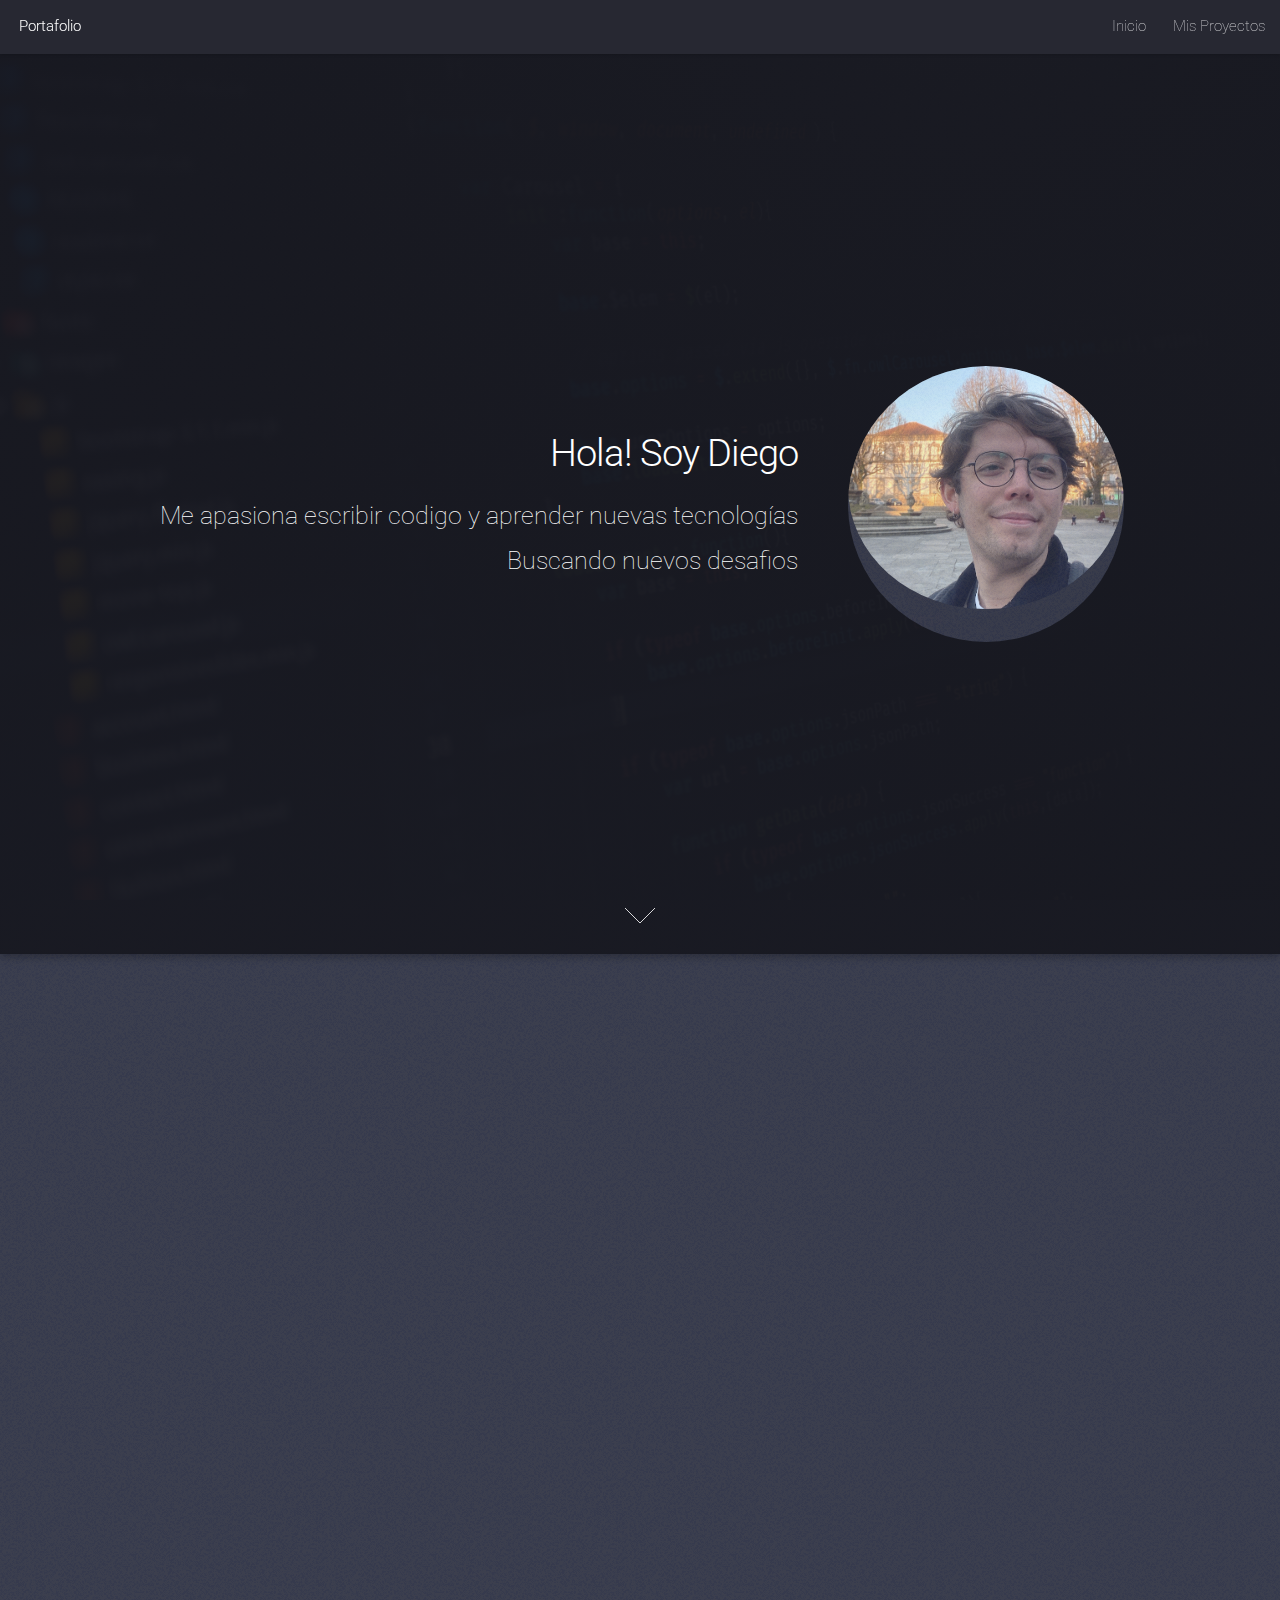
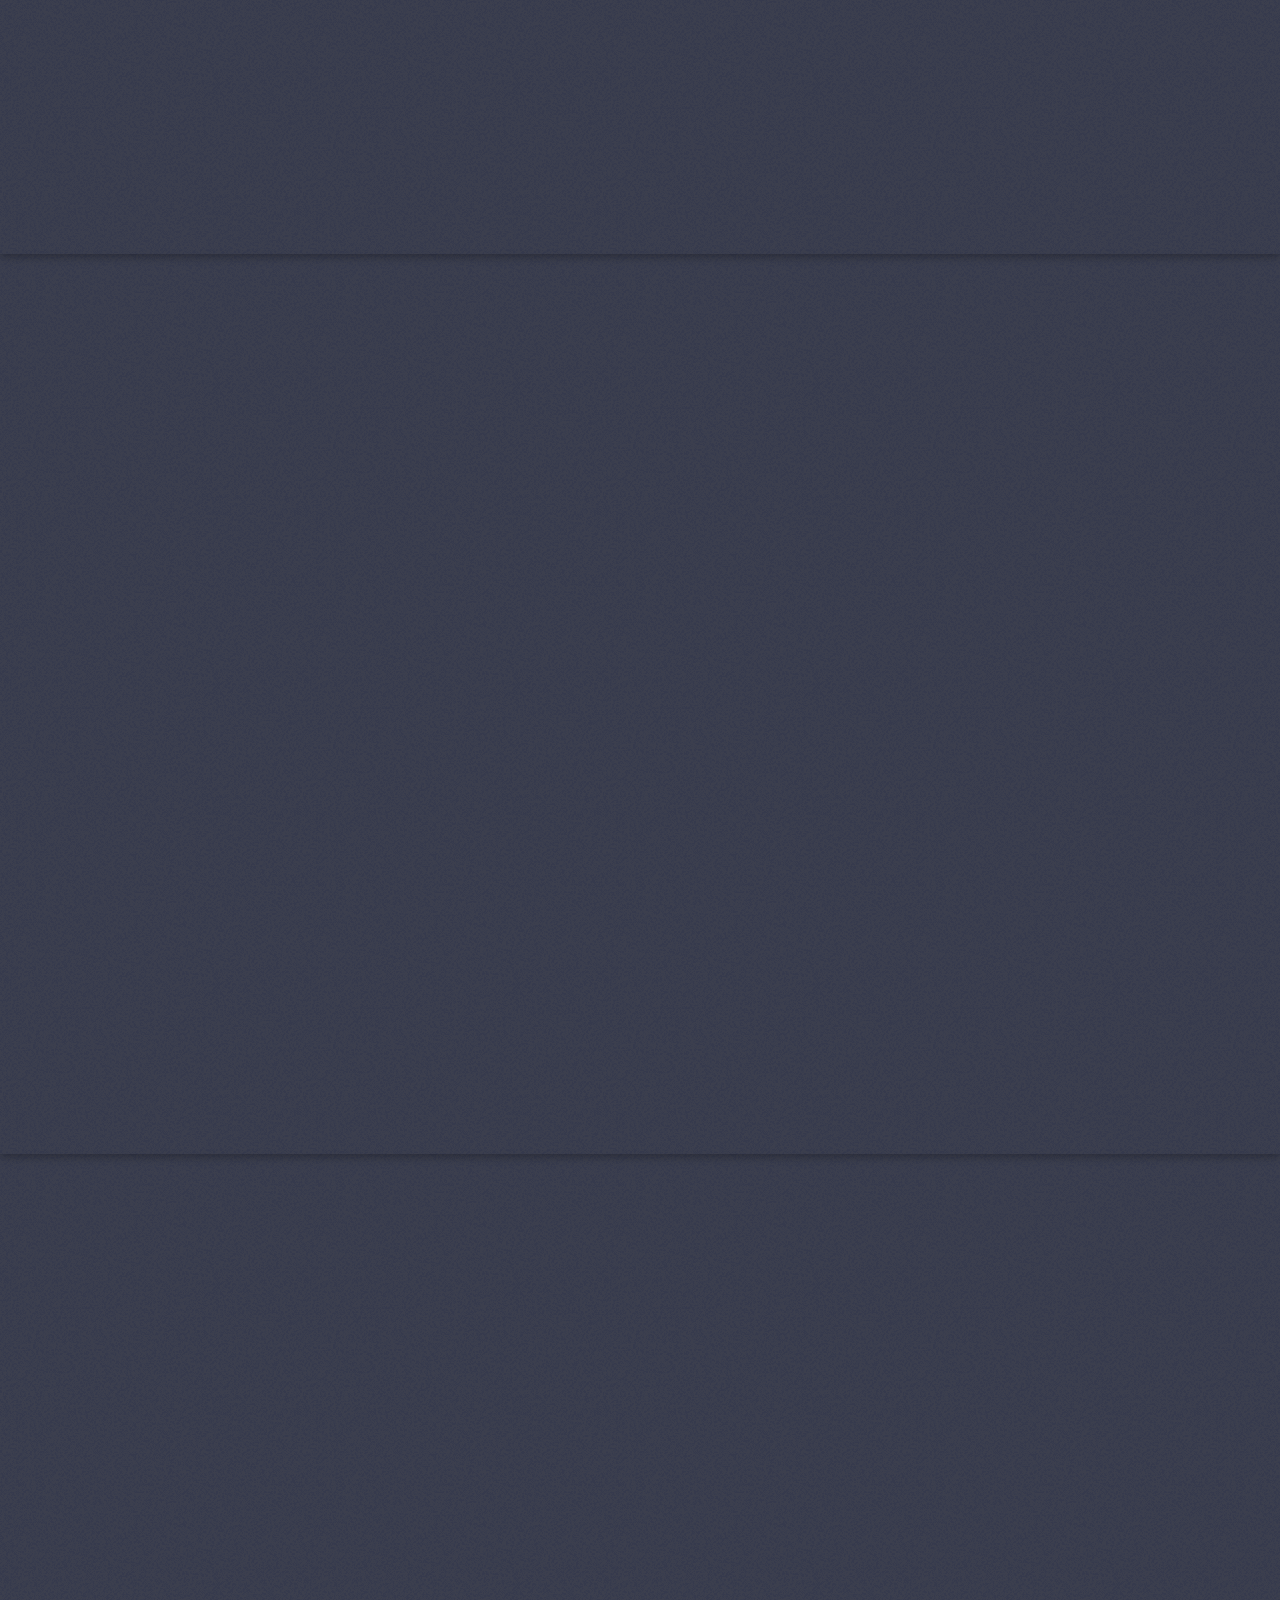
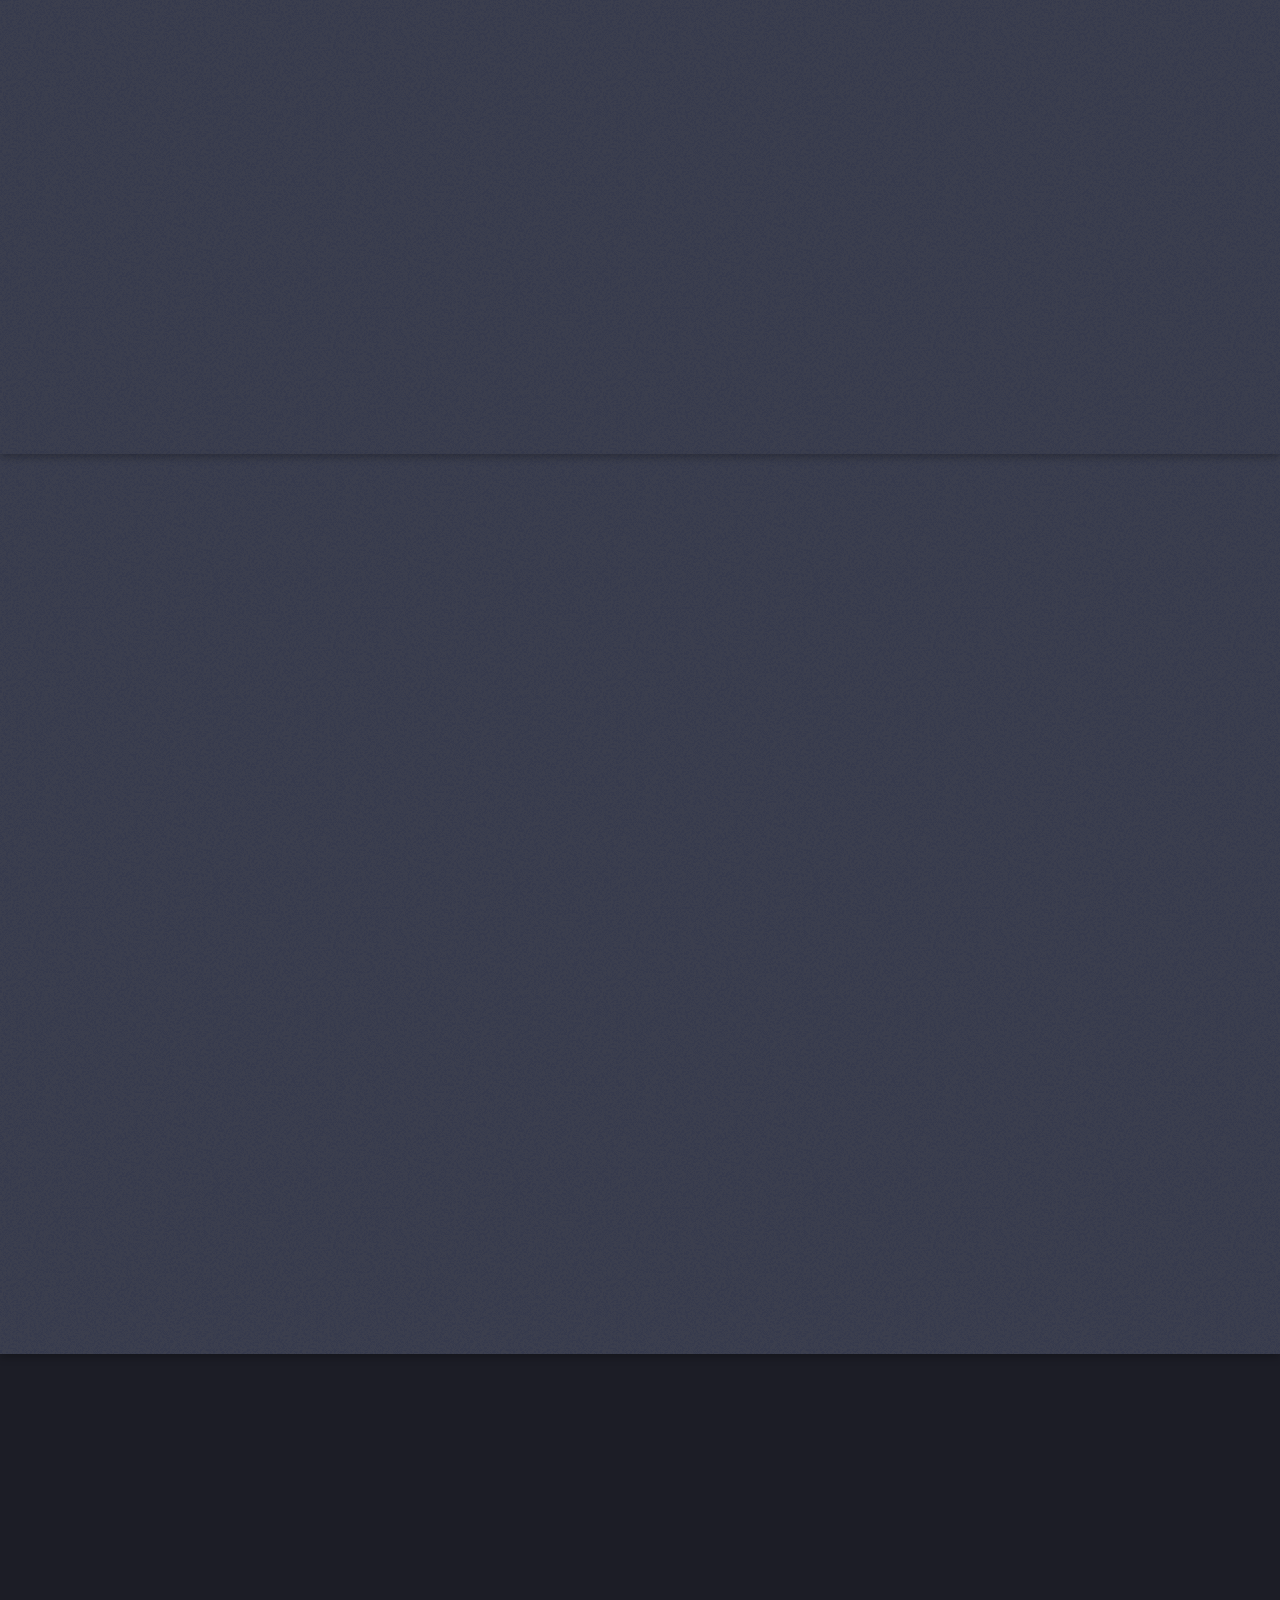
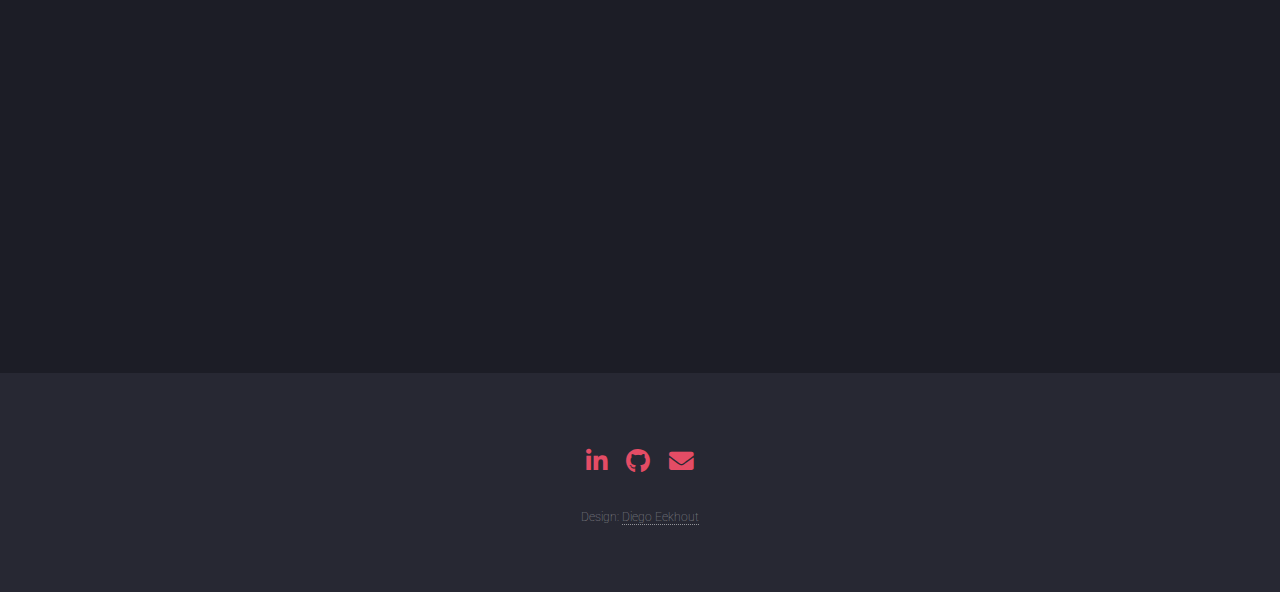
==== commit 18a33150: "Update index.html" ====
--- a/index.html
+++ b/index.html
@@ -37,7 +37,7 @@
 								Buscando nuevos desafios
 							</p>
 						</header>
-						<span class="image"><img src="images/pic01.jpg" alt="" /></span>
+						<span class="image"><img src="images/pic00.jpg" alt="" /></span>
 					</div>
 					<a href="#one" class="goto-next scrolly">Next</a>
 				</section>
@@ -63,7 +63,7 @@
 								<div class="col-4 col-12-medium">
 									<p>Si quieres saber mas de mi, haz click</p>
 									<ul class="actions">
-										<li><a href="https://drive.google.com/file/d/19EqJxqK3a6YMEA4mYGof4w_C3l0-E_nT/view?usp=share_link" class="button primary">CV</a></li>
+										<li><a href="https://drive.google.com/file/d/1xT7EaG630o_N4oFGZuq_-Ks7VUFZwmis/view?usp=sharing" class="button primary">CV</a></li>
 									</ul>
 								</div>
 							</div>
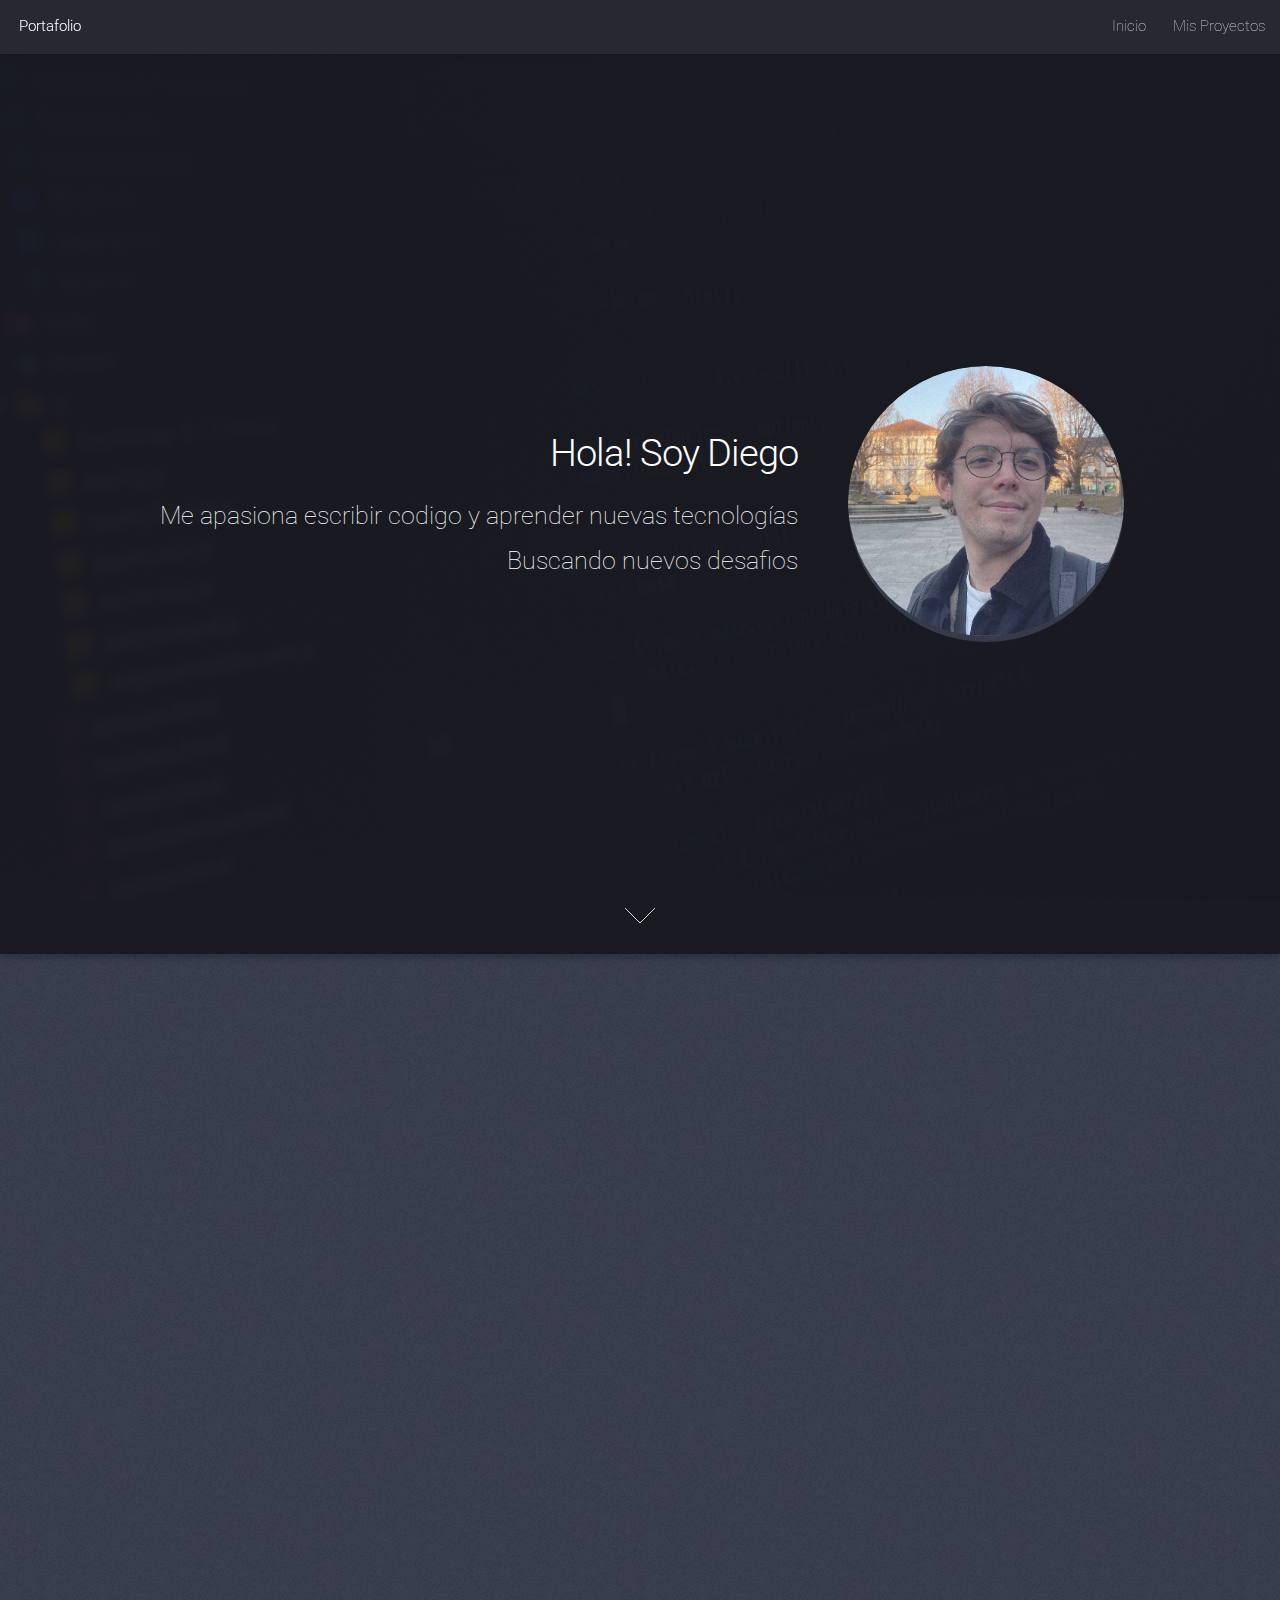
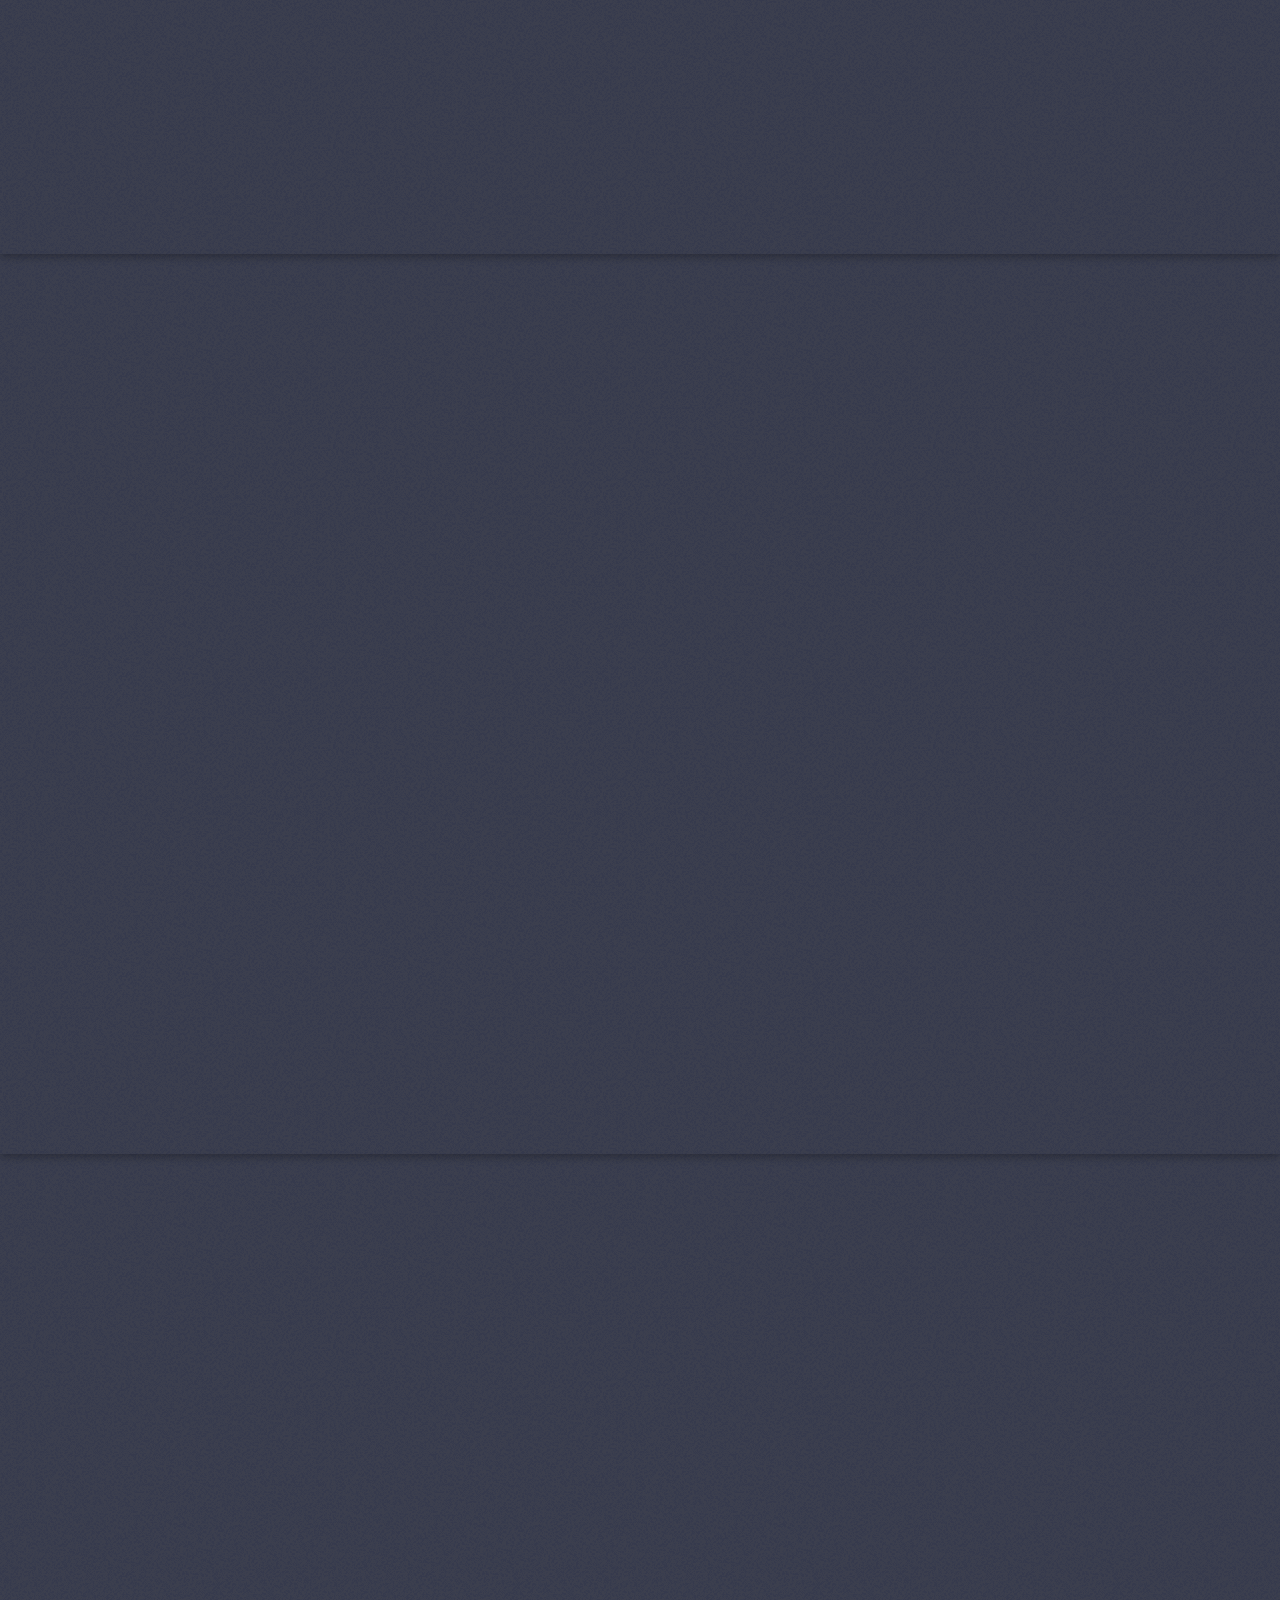
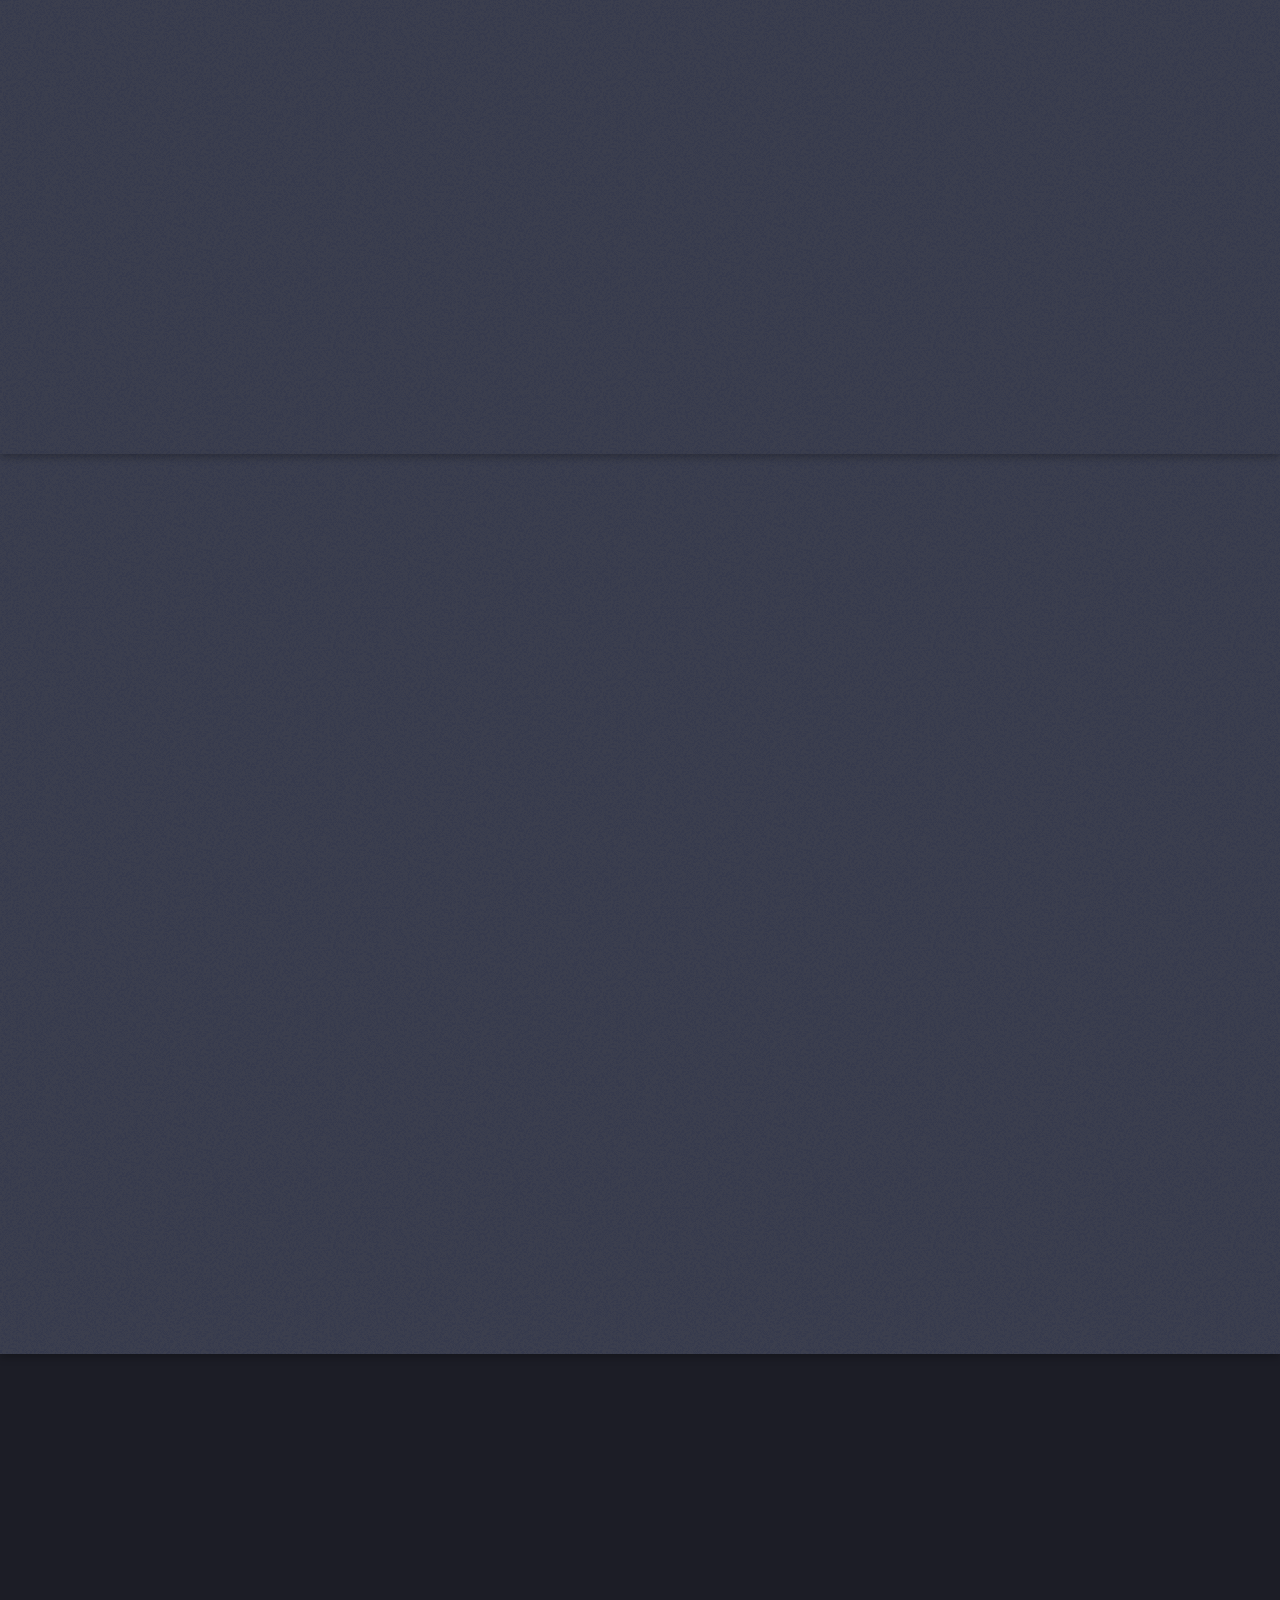
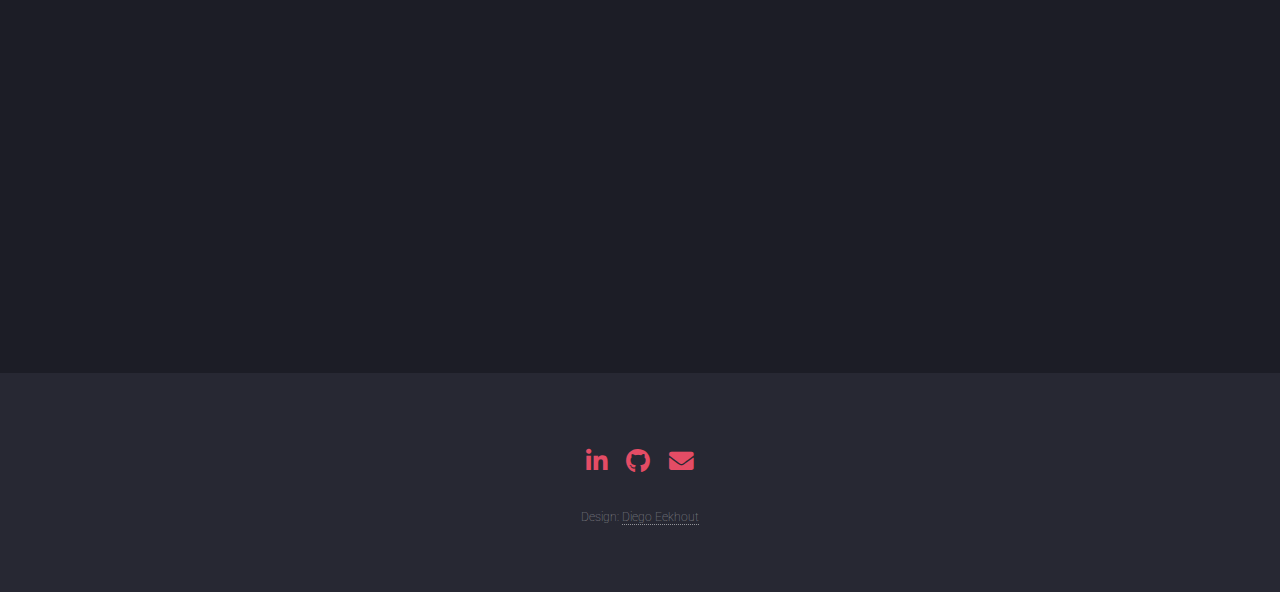
==== commit e50b7956: "Update index.html" ====
--- a/index.html
+++ b/index.html
@@ -63,7 +63,7 @@
 								<div class="col-4 col-12-medium">
 									<p>Si quieres saber mas de mi, haz click</p>
 									<ul class="actions">
-										<li><a href="https://drive.google.com/file/d/1xT7EaG630o_N4oFGZuq_-Ks7VUFZwmis/view?usp=sharing" class="button primary">CV</a></li>
+										<li><a href="https://drive.google.com/file/d/1GN1HQqALxmXzKWz0EMFUl5akJJZaUYWp/view?usp=drivesdk" class="button primary">CV</a></li>
 									</ul>
 								</div>
 							</div>
